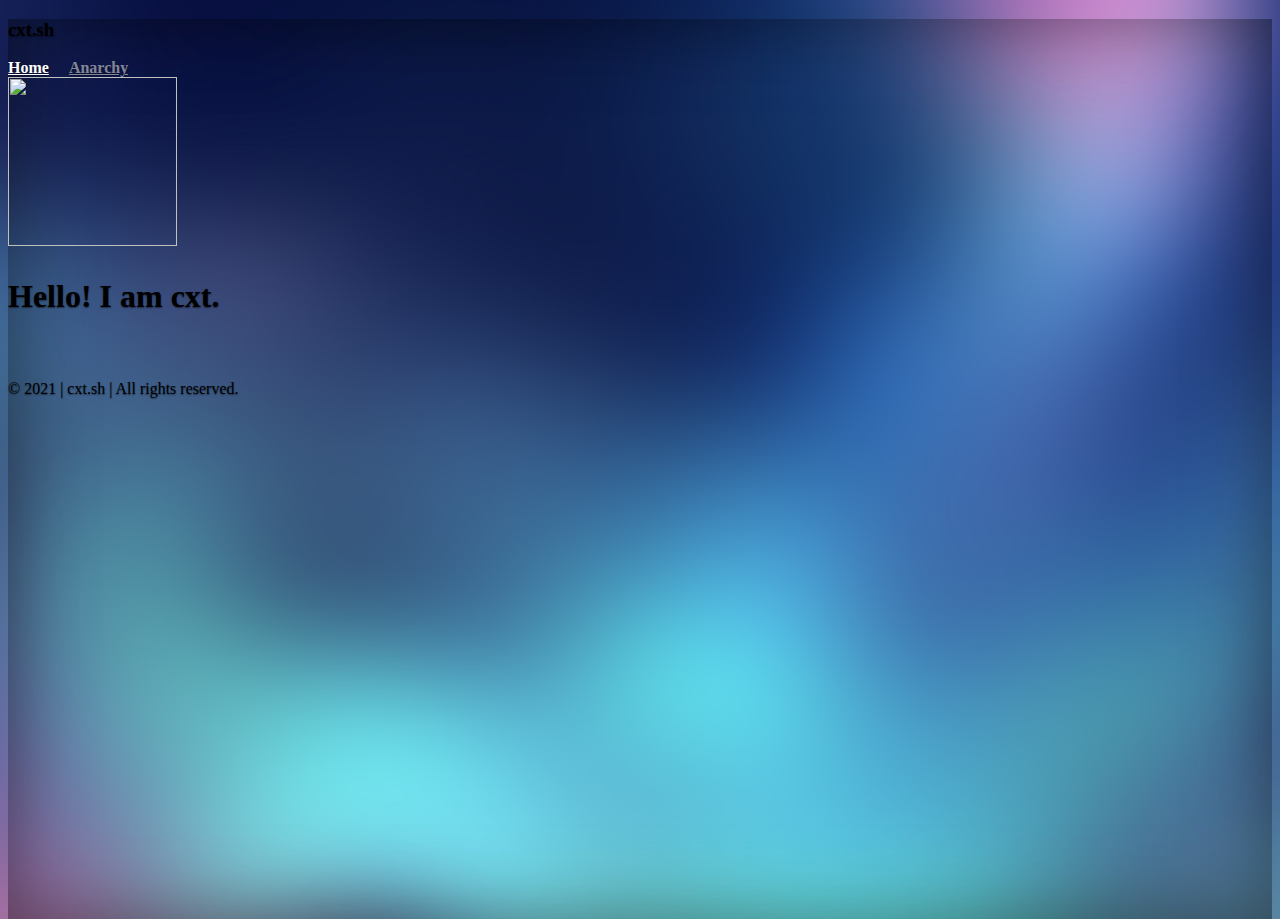
==== index.html @ 77192633 "Initial commit" ====
<!doctype html>
<html lang="en" class="h-100">
  <head>
    <meta charset="utf-8">
    <meta name="viewport" content="width=device-width, initial-scale=1">
    
    <meta property="theme-color" content="#1e7eeb">
    <meta property="og:title" content="cxt.sh" />
    <meta property="og:description" content="Official website for cxt.sh services." />
    <meta property="og:url" content="https://cxt.sh/" />
    <meta property="og:image" content="https://cxt.sh/assets/img/9ff8f5461922a0ae3b53a83a308c9dfd.png" />

    <title>cxt.sh</title>

    <link rel="apple-touch-icon" sizes="57x57" href="/apple-icon-57x57.png">
    <link rel="apple-touch-icon" sizes="60x60" href="/apple-icon-60x60.png">
    <link rel="apple-touch-icon" sizes="72x72" href="/apple-icon-72x72.png">
    <link rel="apple-touch-icon" sizes="76x76" href="/apple-icon-76x76.png">
    <link rel="apple-touch-icon" sizes="114x114" href="/apple-icon-114x114.png">
    <link rel="apple-touch-icon" sizes="120x120" href="/apple-icon-120x120.png">
    <link rel="apple-touch-icon" sizes="144x144" href="/apple-icon-144x144.png">
    <link rel="apple-touch-icon" sizes="152x152" href="/apple-icon-152x152.png">
    <link rel="apple-touch-icon" sizes="180x180" href="/apple-icon-180x180.png">
    <link rel="icon" type="image/png" sizes="192x192"  href="/android-icon-192x192.png">
    <link rel="icon" type="image/png" sizes="32x32" href="/favicon-32x32.png">
    <link rel="icon" type="image/png" sizes="96x96" href="/favicon-96x96.png">
    <link rel="icon" type="image/png" sizes="16x16" href="/favicon-16x16.png">
    <link rel="manifest" href="/manifest.json">
    <meta name="msapplication-TileColor" content="#ffffff">
    <meta name="msapplication-TileImage" content="/ms-icon-144x144.png">

    <link rel="stylesheet" href="https://cdnjs.cloudflare.com/ajax/libs/font-awesome/5.15.3/css/all.min.css" integrity="sha512-iBBXm8fW90+nuLcSKlbmrPcLa0OT92xO1BIsZ+ywDWZCvqsWgccV3gFoRBv0z+8dLJgyAHIhR35VZc2oM/gI1w==" crossorigin="anonymous" referrerpolicy="no-referrer" />
    <link href="https://cxt.sh/assets/css/bootstrap.min.css" rel="stylesheet" integrity="sha384-+0n0xVW2eSR5OomGNYDnhzAbDsOXxcvSN1TPprVMTNDbiYZCxYbOOl7+AMvyTG2x" crossorigin="anonymous">
    <link href="https://cxt.sh/assets/css/particles.css" rel="stylesheet">

    <style>
      .bd-placeholder-img {
        font-size: 1.125rem;
        text-anchor: middle;
        -webkit-user-select: none;
        -moz-user-select: none;
        user-select: none;
      }

      @media (min-width: 768px) {
        .bd-placeholder-img-lg {
          font-size: 3.5rem;
        }
      }
    </style>

    <link href="assets/css/cover.css" rel="stylesheet">
  </head>
  <body class="d-flex h-100 text-center text-white bg">
    <div id="particles-js" style="z-index: 1;"></div>
    <div class="cover-container d-flex w-100 h-100 p-3 mx-auto flex-column" style="z-index: 2;">
      <header class="mb-auto">
        <div>
          <h3 class="float-md-start mb-0">cxt.sh</h3>
          <nav class="nav nav-masthead justify-content-center float-md-end">
            <a class="nav-link active" aria-current="page" href="#">Home</a>
            <a class="nav-link" href="https://cxt.sh/anarchy">Anarchy</a>
          </nav>
        </div>
      </header>

      <main class="px-3">
        <img src="https://cxt.sh/assets/img/9ff8f5461922a0ae3b53a83a308c9dfd.png" height="169" width="169" style="margin-bottom: 10px;">
        <h1>Hello! I am cxt.</h1>
        <p class="lead">
          <a href="https://discord.gg/qtFR4EpRMF"><i class="fab fa-discord" style="font-size: 25px; margin-top: 5px; margin-right: 5px; color: white;"></i></a>
          <a href="https://github.com/wtfcxt"><i class="fab fa-github" style="font-size: 25px; margin-top: 5px; margin-right: 5px; color: white;"></i></a>
          <a href="https://twitter.com/wtfcxt"><i class="fab fa-twitter" style="font-size: 25px; margin-top: 5px; margin-right: 5px; color: white;"></i></a>
          <a href="https://twitch.tv/wtfcxt"><i class="fab fa-twitch" style="font-size: 25px; margin-top: 5px; color: white;"></i></a>
        </p>
      </main>

      <footer class="mt-auto text-white-50">
        <p>&copy 2021 | cxt.sh | All rights reserved.</p>
      </footer>

      <script src="https://cxt.sh/assets/js/bootstrap.bundle.js"></script>
      <script src="https://cdn.jsdelivr.net/particles.js/2.0.0/particles.min.js"></script>
      <script src="https://cxt.sh/assets/js/particles.js"></script>  
      <script src="https://threejs.org/examples/js/libs/stats.min.js"></script>
    </div>
  </body>
</html>
---- assets/css/cover.css ----
/*
 * Globals
 */


/* Custom default button */
.btn-secondary,
.btn-secondary:hover,
.btn-secondary:focus {
  color: #333;
  text-shadow: none; /* Prevent inheritance from `body` */
}


/*
 * Base structure
 */

body {
  text-shadow: 0 .05rem .1rem rgba(0, 0, 0, .5);
  box-shadow: inset 0 0 5rem rgba(0, 0, 0, .5);
}

body, html {
  height: 100%;
}

.bg {
  /* The image used */
  background-image: url("/assets/img/db68ed9d76cf885a05a5c2017d03d01c.jpg");

  /* Full height */
  height: 100%;

  /* Center and scale the image nicely */
  background-position: center;
  background-repeat: no-repeat;
  background-size: auto;
}

.cover-container {
  max-width: 65em;
}

.content {
  z-index: 999;
}

/*
 * Header
 */

.nav-masthead .nav-link {
  padding: .25rem 0;
  font-weight: 700;
  color: rgba(255, 255, 255, .5);
  background-color: transparent;
}

.nav-masthead .nav-link:hover,
.nav-masthead .nav-link:focus {
  border-bottom-color: rgba(255, 255, 255, .25);
}

.nav-masthead .nav-link + .nav-link {
  margin-left: 1rem;
}

.nav-masthead .active {
  color: #fff;
  border-bottom-color: #fff;
}

img {
  pointer-events: none;
}

/*
 * Pages
 */

.whitebox {
  background-color: white; 
  color: black;
  padding: 10px;
  border-color: black;
  border-width: 2px;
}

.center-block {
  display: table;  /* Instead of display:block */
  margin-left: auto;
  margin-right: auto;
}
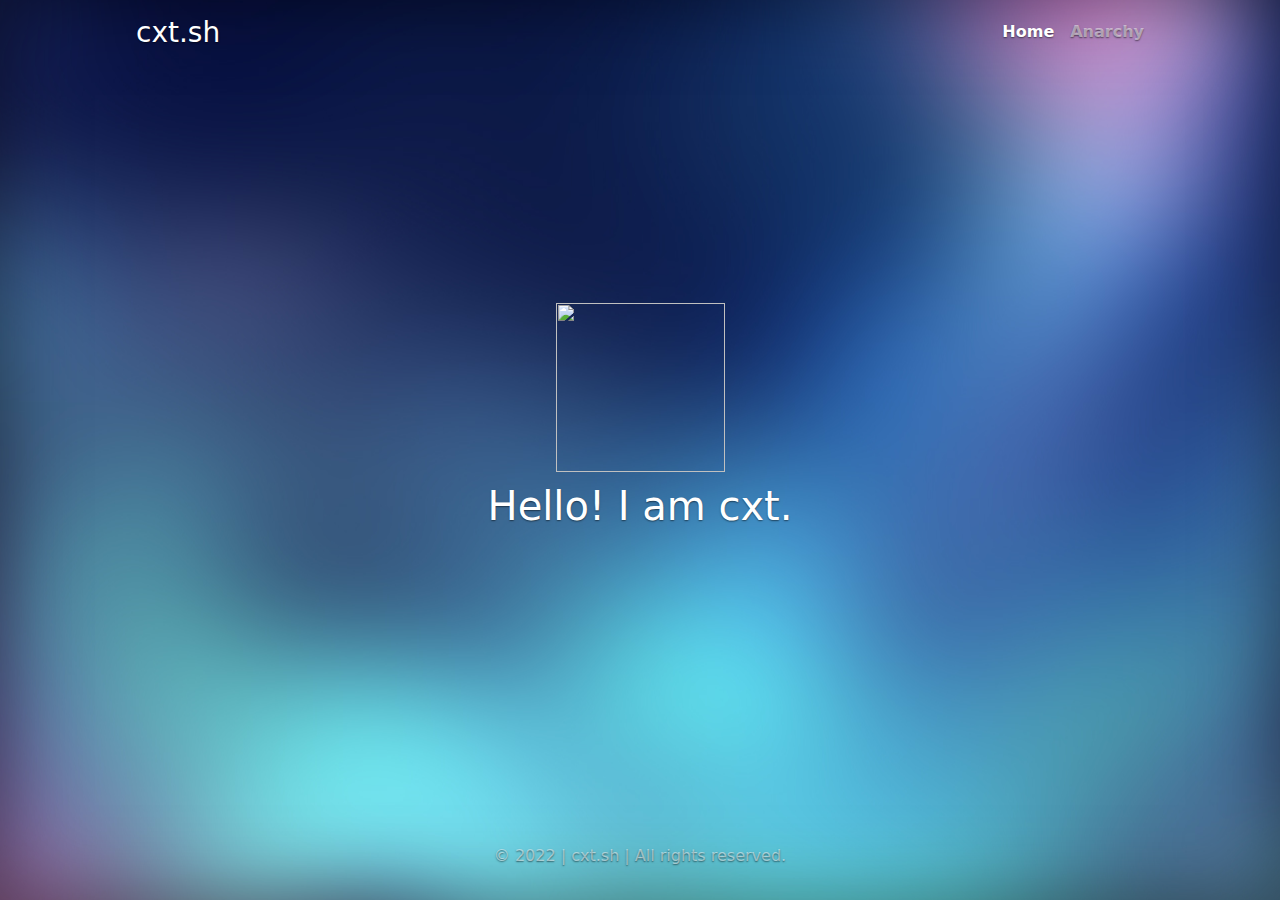
==== commit 2a174a14: "Made page more independent" ====
--- a/index.html
+++ b/index.html
@@ -3,12 +3,12 @@
   <head>
     <meta charset="utf-8">
     <meta name="viewport" content="width=device-width, initial-scale=1">
-    
+
     <meta property="theme-color" content="#1e7eeb">
     <meta property="og:title" content="cxt.sh" />
     <meta property="og:description" content="Official website for cxt.sh services." />
     <meta property="og:url" content="https://cxt.sh/" />
-    <meta property="og:image" content="https://cxt.sh/assets/img/9ff8f5461922a0ae3b53a83a308c9dfd.png" />
+    <meta property="og:image" content="assets/img/9ff8f5461922a0ae3b53a83a308c9dfd.png" />
 
     <title>cxt.sh</title>
 
@@ -30,8 +30,8 @@
     <meta name="msapplication-TileImage" content="/ms-icon-144x144.png">
 
     <link rel="stylesheet" href="https://cdnjs.cloudflare.com/ajax/libs/font-awesome/5.15.3/css/all.min.css" integrity="sha512-iBBXm8fW90+nuLcSKlbmrPcLa0OT92xO1BIsZ+ywDWZCvqsWgccV3gFoRBv0z+8dLJgyAHIhR35VZc2oM/gI1w==" crossorigin="anonymous" referrerpolicy="no-referrer" />
-    <link href="https://cxt.sh/assets/css/bootstrap.min.css" rel="stylesheet" integrity="sha384-+0n0xVW2eSR5OomGNYDnhzAbDsOXxcvSN1TPprVMTNDbiYZCxYbOOl7+AMvyTG2x" crossorigin="anonymous">
-    <link href="https://cxt.sh/assets/css/particles.css" rel="stylesheet">
+    <link href="assets/css/bootstrap.min.css" rel="stylesheet" integrity="sha384-+0n0xVW2eSR5OomGNYDnhzAbDsOXxcvSN1TPprVMTNDbiYZCxYbOOl7+AMvyTG2x" crossorigin="anonymous">
+    <link href="assets/css/particles.css" rel="stylesheet">
 
     <style>
       .bd-placeholder-img {
@@ -76,12 +76,12 @@
       </main>
 
       <footer class="mt-auto text-white-50">
-        <p>&copy 2021 | cxt.sh | All rights reserved.</p>
+        <p>&copy 2022 | cxt.sh | All rights reserved.</p>
       </footer>
 
-      <script src="https://cxt.sh/assets/js/bootstrap.bundle.js"></script>
+      <script src="assets/js/bootstrap.bundle.js"></script>
       <script src="https://cdn.jsdelivr.net/particles.js/2.0.0/particles.min.js"></script>
-      <script src="https://cxt.sh/assets/js/particles.js"></script>  
+      <script src="assets/js/particles.js"></script>
       <script src="https://threejs.org/examples/js/libs/stats.min.js"></script>
     </div>
   </body>
--- a/assets/css/particles.css
+++ b/assets/css/particles.css
@@ -0,0 +1,3 @@
+/* ---- reset ---- */ canvas{ display: block; vertical-align: bottom; } /* ---- particles.js container ---- */ #particles-js{ position:absolute; width: 100%; height: 100%; background-repeat: no-repeat; background-size: cover; background-position: 50% 50%; } /* ---- stats.js ---- */ .count-particles{ background: #000022; position: absolute; top: 48px; left: 0; width: 80px; color: #13E8E9; font-size: .8em; text-align: left; text-indent: 4px; line-height: 14px; padding-bottom: 2px; font-family: Helvetica, Arial, sans-serif; font-weight: bold; } .js-count-particles{ font-size: 1.1em; } #stats, .count-particles{ -webkit-user-select: none; margin-top: 5px; margin-left: 5px; } #stats{ border-radius: 3px 3px 0 0; overflow: hidden; } .count-particles{ border-radius: 0 0 3px 3px; }
+
+
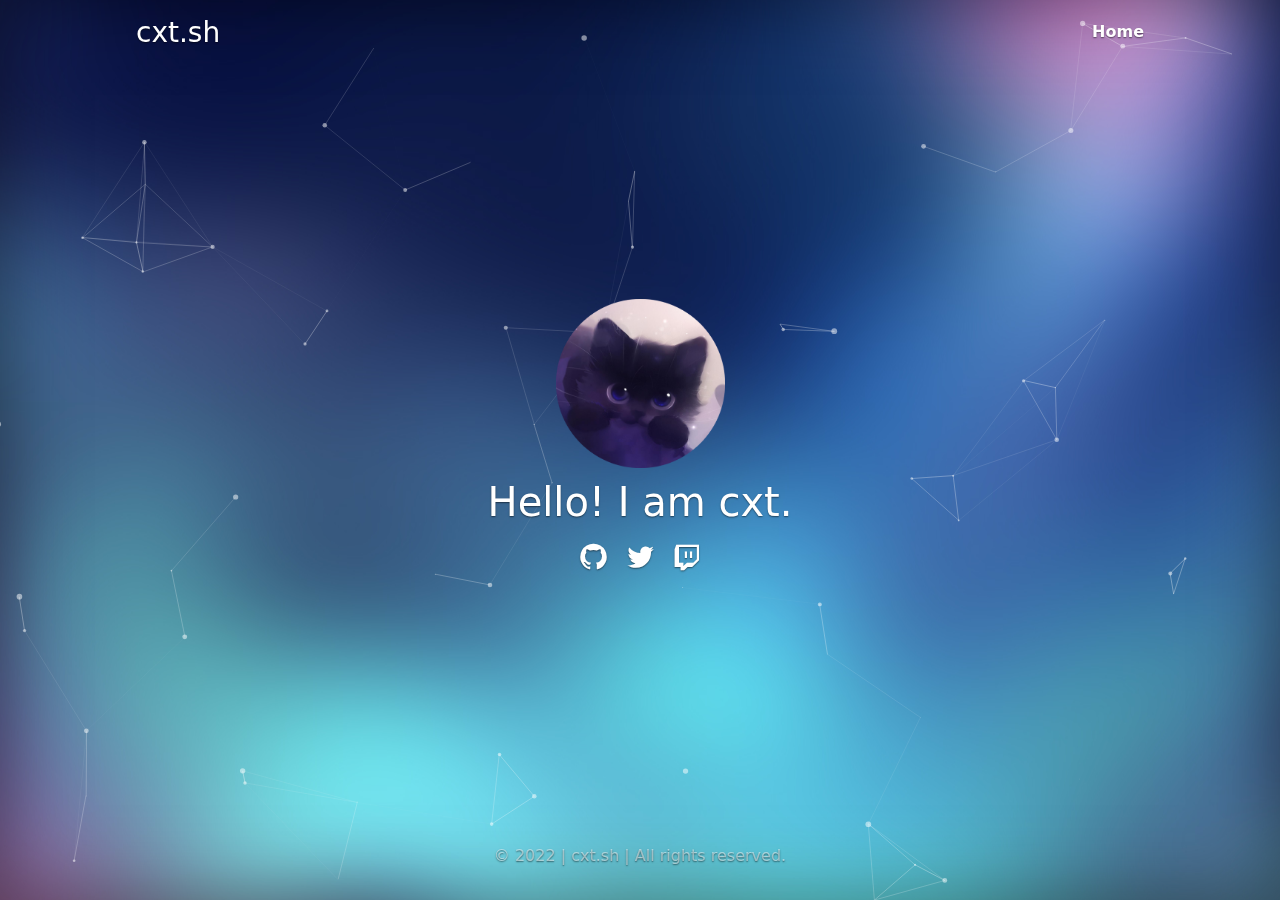
==== commit 1563d306: "Switch to Line-Awesome, Code Cleanup" ====
--- a/index.html
+++ b/index.html
@@ -29,8 +29,8 @@
     <meta name="msapplication-TileColor" content="#ffffff">
     <meta name="msapplication-TileImage" content="/ms-icon-144x144.png">
 
-    <link rel="stylesheet" href="https://cdnjs.cloudflare.com/ajax/libs/font-awesome/5.15.3/css/all.min.css" integrity="sha512-iBBXm8fW90+nuLcSKlbmrPcLa0OT92xO1BIsZ+ywDWZCvqsWgccV3gFoRBv0z+8dLJgyAHIhR35VZc2oM/gI1w==" crossorigin="anonymous" referrerpolicy="no-referrer" />
-    <link href="assets/css/bootstrap.min.css" rel="stylesheet" integrity="sha384-+0n0xVW2eSR5OomGNYDnhzAbDsOXxcvSN1TPprVMTNDbiYZCxYbOOl7+AMvyTG2x" crossorigin="anonymous">
+    <link href="assets/line-awesome/css/line-awesome.min.css" rel="stylesheet">
+    <link href="assets/css/bootstrap.min.css" rel="stylesheet">
     <link href="assets/css/particles.css" rel="stylesheet">
 
     <style>
@@ -59,19 +59,17 @@
           <h3 class="float-md-start mb-0">cxt.sh</h3>
           <nav class="nav nav-masthead justify-content-center float-md-end">
             <a class="nav-link active" aria-current="page" href="#">Home</a>
-            <a class="nav-link" href="https://cxt.sh/anarchy">Anarchy</a>
           </nav>
         </div>
       </header>
 
       <main class="px-3">
-        <img src="https://cxt.sh/assets/img/9ff8f5461922a0ae3b53a83a308c9dfd.png" height="169" width="169" style="margin-bottom: 10px;">
+        <img src="assets/img/9ff8f5461922a0ae3b53a83a308c9dfd.png" height="169" width="169" style="margin-bottom: 10px;">
         <h1>Hello! I am cxt.</h1>
         <p class="lead">
-          <a href="https://discord.gg/qtFR4EpRMF"><i class="fab fa-discord" style="font-size: 25px; margin-top: 5px; margin-right: 5px; color: white;"></i></a>
-          <a href="https://github.com/wtfcxt"><i class="fab fa-github" style="font-size: 25px; margin-top: 5px; margin-right: 5px; color: white;"></i></a>
-          <a href="https://twitter.com/wtfcxt"><i class="fab fa-twitter" style="font-size: 25px; margin-top: 5px; margin-right: 5px; color: white;"></i></a>
-          <a href="https://twitch.tv/wtfcxt"><i class="fab fa-twitch" style="font-size: 25px; margin-top: 5px; color: white;"></i></a>
+          <a href="https://github.com/wtfcxt"><i class="lab la-github" style="font-size: 35px; margin-top: 5px; margin-right: 5px; color: white;"></i></a>
+          <a href="https://twitter.com/wtfcxt"><i class="lab la-twitter" style="font-size: 35px; margin-top: 5px; margin-right: 5px; color: white;"></i></a>
+          <a href="https://twitch.tv/wtfcxt"><i class="lab la-twitch" style="font-size: 35px; margin-top: 5px; color: white;"></i></a>
         </p>
       </main>
 
@@ -80,9 +78,9 @@
       </footer>
 
       <script src="assets/js/bootstrap.bundle.js"></script>
-      <script src="https://cdn.jsdelivr.net/particles.js/2.0.0/particles.min.js"></script>
+      <script src="assets/js/particles.min.js"></script>
       <script src="assets/js/particles.js"></script>
-      <script src="https://threejs.org/examples/js/libs/stats.min.js"></script>
+      <script src="assets/js/stats.min.js"></script>
     </div>
   </body>
 </html>
--- a/assets/line-awesome/css/line-awesome.min.css
+++ b/assets/line-awesome/css/line-awesome.min.css
@@ -0,0 +1 @@
+.la,.lab,.lad,.lal,.lar,.las{-moz-osx-font-smoothing:grayscale;-webkit-font-smoothing:antialiased;display:inline-block;font-style:normal;font-variant:normal;text-rendering:auto;line-height:1}.la-lg{font-size:1.33333em;line-height:.75em;vertical-align:-.0667em}.la-xs{font-size:.75em}.la-sm{font-size:.875em}.la-1x{font-size:1em}.la-2x{font-size:2em}.la-3x{font-size:3em}.la-4x{font-size:4em}.la-5x{font-size:5em}.la-6x{font-size:6em}.la-7x{font-size:7em}.la-8x{font-size:8em}.la-9x{font-size:9em}.la-10x{font-size:10em}.la-fw{text-align:center;width:1.25em}.la-ul{list-style-type:none;margin-left:2.5em;padding-left:0}.la-ul>li{position:relative}.la-li{left:-2em;position:absolute;text-align:center;width:2em;line-height:inherit}.la-border{border:solid .08em #eee;border-radius:.1em;padding:.2em .25em .15em}.la-pull-left{float:left}.la-pull-right{float:right}.la.la-pull-left,.lab.la-pull-left,.lal.la-pull-left,.lar.la-pull-left,.las.la-pull-left{margin-right:.3em}.la.la-pull-right,.lab.la-pull-right,.lal.la-pull-right,.lar.la-pull-right,.las.la-pull-right{margin-left:.3em}.la-spin{-webkit-animation:la-spin 2s infinite linear;animation:la-spin 2s infinite linear}.la-pulse{-webkit-animation:la-spin 1s infinite steps(8);animation:la-spin 1s infinite steps(8)}@-webkit-keyframes la-spin{0%{-webkit-transform:rotate(0);transform:rotate(0)}100%{-webkit-transform:rotate(360deg);transform:rotate(360deg)}}@keyframes la-spin{0%{-webkit-transform:rotate(0);transform:rotate(0)}100%{-webkit-transform:rotate(360deg);transform:rotate(360deg)}}.la-rotate-90{-webkit-transform:rotate(90deg);transform:rotate(90deg)}.la-rotate-180{-webkit-transform:rotate(180deg);transform:rotate(180deg)}.la-rotate-270{-webkit-transform:rotate(270deg);transform:rotate(270deg)}.la-flip-horizontal{-webkit-transform:scale(-1,1);transform:scale(-1,1)}.la-flip-vertical{-webkit-transform:scale(1,-1);transform:scale(1,-1)}.la-flip-both,.la-flip-horizontal.la-flip-vertical{-webkit-transform:scale(-1,-1);transform:scale(-1,-1)}:root .la-flip-both,:root .la-flip-horizontal,:root .la-flip-vertical,:root .la-rotate-180,:root .la-rotate-270,:root .la-rotate-90{-webkit-filter:none;filter:none}.la-stack{display:inline-block;height:2em;line-height:2em;position:relative;vertical-align:middle;width:2.5em}.la-stack-1x,.la-stack-2x{left:0;position:absolute;text-align:center;width:100%}.la-stack-1x{line-height:inherit}.la-stack-2x{font-size:2em}.la-inverse{color:#fff}.la-500px:before{content:"\f26e"}.la-accessible-icon:before{content:"\f368"}.la-accusoft:before{content:"\f369"}.la-acquisitions-incorporated:before{content:"\f6af"}.la-ad:before{content:"\f641"}.la-address-book:before{content:"\f2b9"}.la-address-card:before{content:"\f2bb"}.la-adjust:before{content:"\f042"}.la-adn:before{content:"\f170"}.la-adobe:before{content:"\f778"}.la-adversal:before{content:"\f36a"}.la-affiliatetheme:before{content:"\f36b"}.la-air-freshener:before{content:"\f5d0"}.la-airbnb:before{content:"\f834"}.la-algolia:before{content:"\f36c"}.la-align-center:before{content:"\f037"}.la-align-justify:before{content:"\f039"}.la-align-left:before{content:"\f036"}.la-align-right:before{content:"\f038"}.la-alipay:before{content:"\f642"}.la-allergies:before{content:"\f461"}.la-amazon:before{content:"\f270"}.la-amazon-pay:before{content:"\f42c"}.la-ambulance:before{content:"\f0f9"}.la-american-sign-language-interpreting:before{content:"\f2a3"}.la-amilia:before{content:"\f36d"}.la-anchor:before{content:"\f13d"}.la-android:before{content:"\f17b"}.la-angellist:before{content:"\f209"}.la-angle-double-down:before{content:"\f103"}.la-angle-double-left:before{content:"\f100"}.la-angle-double-right:before{content:"\f101"}.la-angle-double-up:before{content:"\f102"}.la-angle-down:before{content:"\f107"}.la-angle-left:before{content:"\f104"}.la-angle-right:before{content:"\f105"}.la-angle-up:before{content:"\f106"}.la-angry:before{content:"\f556"}.la-angrycreative:before{content:"\f36e"}.la-angular:before{content:"\f420"}.la-ankh:before{content:"\f644"}.la-app-store:before{content:"\f36f"}.la-app-store-ios:before{content:"\f370"}.la-apper:before{content:"\f371"}.la-apple:before{content:"\f179"}.la-apple-alt:before{content:"\f5d1"}.la-apple-pay:before{content:"\f415"}.la-archive:before{content:"\f187"}.la-archway:before{content:"\f557"}.la-arrow-alt-circle-down:before{content:"\f358"}.la-arrow-alt-circle-left:before{content:"\f359"}.la-arrow-alt-circle-right:before{content:"\f35a"}.la-arrow-alt-circle-up:before{content:"\f35b"}.la-arrow-circle-down:before{content:"\f0ab"}.la-arrow-circle-left:before{content:"\f0a8"}.la-arrow-circle-right:before{content:"\f0a9"}.la-arrow-circle-up:before{content:"\f0aa"}.la-arrow-down:before{content:"\f063"}.la-arrow-left:before{content:"\f060"}.la-arrow-right:before{content:"\f061"}.la-arrow-up:before{content:"\f062"}.la-arrows-alt:before{content:"\f0b2"}.la-arrows-alt-h:before{content:"\f337"}.la-arrows-alt-v:before{content:"\f338"}.la-artstation:before{content:"\f77a"}.la-assistive-listening-systems:before{content:"\f2a2"}.la-asterisk:before{content:"\f069"}.la-asymmetrik:before{content:"\f372"}.la-at:before{content:"\f1fa"}.la-atlas:before{content:"\f558"}.la-atlassian:before{content:"\f77b"}.la-atom:before{content:"\f5d2"}.la-audible:before{content:"\f373"}.la-audio-description:before{content:"\f29e"}.la-autoprefixer:before{content:"\f41c"}.la-avianex:before{content:"\f374"}.la-aviato:before{content:"\f421"}.la-award:before{content:"\f559"}.la-aws:before{content:"\f375"}.la-baby:before{content:"\f77c"}.la-baby-carriage:before{content:"\f77d"}.la-backspace:before{content:"\f55a"}.la-backward:before{content:"\f04a"}.la-bacon:before{content:"\f7e5"}.la-balance-scale:before{content:"\f24e"}.la-balance-scale-left:before{content:"\f515"}.la-balance-scale-right:before{content:"\f516"}.la-ban:before{content:"\f05e"}.la-band-aid:before{content:"\f462"}.la-bandcamp:before{content:"\f2d5"}.la-barcode:before{content:"\f02a"}.la-bars:before{content:"\f0c9"}.la-baseball-ball:before{content:"\f433"}.la-basketball-ball:before{content:"\f434"}.la-bath:before{content:"\f2cd"}.la-battery-empty:before{content:"\f244"}.la-battery-full:before{content:"\f240"}.la-battery-half:before{content:"\f242"}.la-battery-quarter:before{content:"\f243"}.la-battery-three-quarters:before{content:"\f241"}.la-battle-net:before{content:"\f835"}.la-bed:before{content:"\f236"}.la-beer:before{content:"\f0fc"}.la-behance:before{content:"\f1b4"}.la-behance-square:before{content:"\f1b5"}.la-bell:before{content:"\f0f3"}.la-bell-slash:before{content:"\f1f6"}.la-bezier-curve:before{content:"\f55b"}.la-bible:before{content:"\f647"}.la-bicycle:before{content:"\f206"}.la-biking:before{content:"\f84a"}.la-bimobject:before{content:"\f378"}.la-binoculars:before{content:"\f1e5"}.la-biohazard:before{content:"\f780"}.la-birthday-cake:before{content:"\f1fd"}.la-bitbucket:before{content:"\f171"}.la-bitcoin:before{content:"\f379"}.la-bity:before{content:"\f37a"}.la-black-tie:before{content:"\f27e"}.la-blackberry:before{content:"\f37b"}.la-blender:before{content:"\f517"}.la-blender-phone:before{content:"\f6b6"}.la-blind:before{content:"\f29d"}.la-blog:before{content:"\f781"}.la-blogger:before{content:"\f37c"}.la-blogger-b:before{content:"\f37d"}.la-bluetooth:before{content:"\f293"}.la-bluetooth-b:before{content:"\f294"}.la-bold:before{content:"\f032"}.la-bolt:before{content:"\f0e7"}.la-bomb:before{content:"\f1e2"}.la-bone:before{content:"\f5d7"}.la-bong:before{content:"\f55c"}.la-book:before{content:"\f02d"}.la-book-dead:before{content:"\f6b7"}.la-book-medical:before{content:"\f7e6"}.la-book-open:before{content:"\f518"}.la-book-reader:before{content:"\f5da"}.la-bookmark:before{content:"\f02e"}.la-bootstrap:before{content:"\f836"}.la-border-all:before{content:"\f84c"}.la-border-none:before{content:"\f850"}.la-border-style:before{content:"\f853"}.la-bowling-ball:before{content:"\f436"}.la-box:before{content:"\f466"}.la-box-open:before{content:"\f49e"}.la-boxes:before{content:"\f468"}.la-braille:before{content:"\f2a1"}.la-brain:before{content:"\f5dc"}.la-bread-slice:before{content:"\f7ec"}.la-briefcase:before{content:"\f0b1"}.la-briefcase-medical:before{content:"\f469"}.la-broadcast-tower:before{content:"\f519"}.la-broom:before{content:"\f51a"}.la-brush:before{content:"\f55d"}.la-btc:before{content:"\f15a"}.la-buffer:before{content:"\f837"}.la-bug:before{content:"\f188"}.la-building:before{content:"\f1ad"}.la-bullhorn:before{content:"\f0a1"}.la-bullseye:before{content:"\f140"}.la-burn:before{content:"\f46a"}.la-buromobelexperte:before{content:"\f37f"}.la-bus:before{content:"\f207"}.la-bus-alt:before{content:"\f55e"}.la-business-time:before{content:"\f64a"}.la-buy-n-large:before{content:"\f8a6"}.la-buysellads:before{content:"\f20d"}.la-calculator:before{content:"\f1ec"}.la-calendar:before{content:"\f133"}.la-calendar-alt:before{content:"\f073"}.la-calendar-check:before{content:"\f274"}.la-calendar-day:before{content:"\f783"}.la-calendar-minus:before{content:"\f272"}.la-calendar-plus:before{content:"\f271"}.la-calendar-times:before{content:"\f273"}.la-calendar-week:before{content:"\f784"}.la-camera:before{content:"\f030"}.la-camera-retro:before{content:"\f083"}.la-campground:before{content:"\f6bb"}.la-canadian-maple-leaf:before{content:"\f785"}.la-candy-cane:before{content:"\f786"}.la-cannabis:before{content:"\f55f"}.la-capsules:before{content:"\f46b"}.la-car:before{content:"\f1b9"}.la-car-alt:before{content:"\f5de"}.la-car-battery:before{content:"\f5df"}.la-car-crash:before{content:"\f5e1"}.la-car-side:before{content:"\f5e4"}.la-caret-down:before{content:"\f0d7"}.la-caret-left:before{content:"\f0d9"}.la-caret-right:before{content:"\f0da"}.la-caret-square-down:before{content:"\f150"}.la-caret-square-left:before{content:"\f191"}.la-caret-square-right:before{content:"\f152"}.la-caret-square-up:before{content:"\f151"}.la-caret-up:before{content:"\f0d8"}.la-carrot:before{content:"\f787"}.la-cart-arrow-down:before{content:"\f218"}.la-cart-plus:before{content:"\f217"}.la-cash-register:before{content:"\f788"}.la-cat:before{content:"\f6be"}.la-cc-amazon-pay:before{content:"\f42d"}.la-cc-amex:before{content:"\f1f3"}.la-cc-apple-pay:before{content:"\f416"}.la-cc-diners-club:before{content:"\f24c"}.la-cc-discover:before{content:"\f1f2"}.la-cc-jcb:before{content:"\f24b"}.la-cc-mastercard:before{content:"\f1f1"}.la-cc-paypal:before{content:"\f1f4"}.la-cc-stripe:before{content:"\f1f5"}.la-cc-visa:before{content:"\f1f0"}.la-centercode:before{content:"\f380"}.la-centos:before{content:"\f789"}.la-certificate:before{content:"\f0a3"}.la-chair:before{content:"\f6c0"}.la-chalkboard:before{content:"\f51b"}.la-chalkboard-teacher:before{content:"\f51c"}.la-charging-station:before{content:"\f5e7"}.la-chart-area:before{content:"\f1fe"}.la-chart-bar:before{content:"\f080"}.la-chart-line:before{content:"\f201"}.la-chart-pie:before{content:"\f200"}.la-check:before{content:"\f00c"}.la-check-circle:before{content:"\f058"}.la-check-double:before{content:"\f560"}.la-check-square:before{content:"\f14a"}.la-cheese:before{content:"\f7ef"}.la-chess:before{content:"\f439"}.la-chess-bishop:before{content:"\f43a"}.la-chess-board:before{content:"\f43c"}.la-chess-king:before{content:"\f43f"}.la-chess-knight:before{content:"\f441"}.la-chess-pawn:before{content:"\f443"}.la-chess-queen:before{content:"\f445"}.la-chess-rook:before{content:"\f447"}.la-chevron-circle-down:before{content:"\f13a"}.la-chevron-circle-left:before{content:"\f137"}.la-chevron-circle-right:before{content:"\f138"}.la-chevron-circle-up:before{content:"\f139"}.la-chevron-down:before{content:"\f078"}.la-chevron-left:before{content:"\f053"}.la-chevron-right:before{content:"\f054"}.la-chevron-up:before{content:"\f077"}.la-child:before{content:"\f1ae"}.la-chrome:before{content:"\f268"}.la-chromecast:before{content:"\f838"}.la-church:before{content:"\f51d"}.la-circle:before{content:"\f111"}.la-circle-notch:before{content:"\f1ce"}.la-city:before{content:"\f64f"}.la-clinic-medical:before{content:"\f7f2"}.la-clipboard:before{content:"\f328"}.la-clipboard-check:before{content:"\f46c"}.la-clipboard-list:before{content:"\f46d"}.la-clock:before{content:"\f017"}.la-clone:before{content:"\f24d"}.la-closed-captioning:before{content:"\f20a"}.la-cloud:before{content:"\f0c2"}.la-cloud-download-alt:before{content:"\f381"}.la-cloud-meatball:before{content:"\f73b"}.la-cloud-moon:before{content:"\f6c3"}.la-cloud-moon-rain:before{content:"\f73c"}.la-cloud-rain:before{content:"\f73d"}.la-cloud-showers-heavy:before{content:"\f740"}.la-cloud-sun:before{content:"\f6c4"}.la-cloud-sun-rain:before{content:"\f743"}.la-cloud-upload-alt:before{content:"\f382"}.la-cloudscale:before{content:"\f383"}.la-cloudsmith:before{content:"\f384"}.la-cloudversify:before{content:"\f385"}.la-cocktail:before{content:"\f561"}.la-code:before{content:"\f121"}.la-code-branch:before{content:"\f126"}.la-codepen:before{content:"\f1cb"}.la-codiepie:before{content:"\f284"}.la-coffee:before{content:"\f0f4"}.la-cog:before{content:"\f013"}.la-cogs:before{content:"\f085"}.la-coins:before{content:"\f51e"}.la-columns:before{content:"\f0db"}.la-comment:before{content:"\f075"}.la-comment-alt:before{content:"\f27a"}.la-comment-dollar:before{content:"\f651"}.la-comment-dots:before{content:"\f4ad"}.la-comment-medical:before{content:"\f7f5"}.la-comment-slash:before{content:"\f4b3"}.la-comments:before{content:"\f086"}.la-comments-dollar:before{content:"\f653"}.la-compact-disc:before{content:"\f51f"}.la-compass:before{content:"\f14e"}.la-compress:before{content:"\f066"}.la-compress-arrows-alt:before{content:"\f78c"}.la-concierge-bell:before{content:"\f562"}.la-confluence:before{content:"\f78d"}.la-connectdevelop:before{content:"\f20e"}.la-contao:before{content:"\f26d"}.la-cookie:before{content:"\f563"}.la-cookie-bite:before{content:"\f564"}.la-copy:before{content:"\f0c5"}.la-copyright:before{content:"\f1f9"}.la-cotton-bureau:before{content:"\f89e"}.la-couch:before{content:"\f4b8"}.la-cpanel:before{content:"\f388"}.la-creative-commons:before{content:"\f25e"}.la-creative-commons-by:before{content:"\f4e7"}.la-creative-commons-nc:before{content:"\f4e8"}.la-creative-commons-nc-eu:before{content:"\f4e9"}.la-creative-commons-nc-jp:before{content:"\f4ea"}.la-creative-commons-nd:before{content:"\f4eb"}.la-creative-commons-pd:before{content:"\f4ec"}.la-creative-commons-pd-alt:before{content:"\f4ed"}.la-creative-commons-remix:before{content:"\f4ee"}.la-creative-commons-sa:before{content:"\f4ef"}.la-creative-commons-sampling:before{content:"\f4f0"}.la-creative-commons-sampling-plus:before{content:"\f4f1"}.la-creative-commons-share:before{content:"\f4f2"}.la-creative-commons-zero:before{content:"\f4f3"}.la-credit-card:before{content:"\f09d"}.la-critical-role:before{content:"\f6c9"}.la-crop:before{content:"\f125"}.la-crop-alt:before{content:"\f565"}.la-cross:before{content:"\f654"}.la-crosshairs:before{content:"\f05b"}.la-crow:before{content:"\f520"}.la-crown:before{content:"\f521"}.la-crutch:before{content:"\f7f7"}.la-css3:before{content:"\f13c"}.la-css3-alt:before{content:"\f38b"}.la-cube:before{content:"\f1b2"}.la-cubes:before{content:"\f1b3"}.la-cut:before{content:"\f0c4"}.la-cuttlefish:before{content:"\f38c"}.la-d-and-d:before{content:"\f38d"}.la-d-and-d-beyond:before{content:"\f6ca"}.la-dashcube:before{content:"\f210"}.la-database:before{content:"\f1c0"}.la-deaf:before{content:"\f2a4"}.la-delicious:before{content:"\f1a5"}.la-democrat:before{content:"\f747"}.la-deploydog:before{content:"\f38e"}.la-deskpro:before{content:"\f38f"}.la-desktop:before{content:"\f108"}.la-dev:before{content:"\f6cc"}.la-deviantart:before{content:"\f1bd"}.la-dharmachakra:before{content:"\f655"}.la-dhl:before{content:"\f790"}.la-diagnoses:before{content:"\f470"}.la-diaspora:before{content:"\f791"}.la-dice:before{content:"\f522"}.la-dice-d20:before{content:"\f6cf"}.la-dice-d6:before{content:"\f6d1"}.la-dice-five:before{content:"\f523"}.la-dice-four:before{content:"\f524"}.la-dice-one:before{content:"\f525"}.la-dice-six:before{content:"\f526"}.la-dice-three:before{content:"\f527"}.la-dice-two:before{content:"\f528"}.la-digg:before{content:"\f1a6"}.la-digital-ocean:before{content:"\f391"}.la-digital-tachograph:before{content:"\f566"}.la-directions:before{content:"\f5eb"}.la-discord:before{content:"\f392"}.la-discourse:before{content:"\f393"}.la-divide:before{content:"\f529"}.la-dizzy:before{content:"\f567"}.la-dna:before{content:"\f471"}.la-dochub:before{content:"\f394"}.la-docker:before{content:"\f395"}.la-dog:before{content:"\f6d3"}.la-dollar-sign:before{content:"\f155"}.la-dolly:before{content:"\f472"}.la-dolly-flatbed:before{content:"\f474"}.la-donate:before{content:"\f4b9"}.la-door-closed:before{content:"\f52a"}.la-door-open:before{content:"\f52b"}.la-dot-circle:before{content:"\f192"}.la-dove:before{content:"\f4ba"}.la-download:before{content:"\f019"}.la-draft2digital:before{content:"\f396"}.la-drafting-compass:before{content:"\f568"}.la-dragon:before{content:"\f6d5"}.la-draw-polygon:before{content:"\f5ee"}.la-dribbble:before{content:"\f17d"}.la-dribbble-square:before{content:"\f397"}.la-dropbox:before{content:"\f16b"}.la-drum:before{content:"\f569"}.la-drum-steelpan:before{content:"\f56a"}.la-drumstick-bite:before{content:"\f6d7"}.la-drupal:before{content:"\f1a9"}.la-dumbbell:before{content:"\f44b"}.la-dumpster:before{content:"\f793"}.la-dumpster-fire:before{content:"\f794"}.la-dungeon:before{content:"\f6d9"}.la-dyalog:before{content:"\f399"}.la-earlybirds:before{content:"\f39a"}.la-ebay:before{content:"\f4f4"}.la-edge:before{content:"\f282"}.la-edit:before{content:"\f044"}.la-egg:before{content:"\f7fb"}.la-eject:before{content:"\f052"}.la-elementor:before{content:"\f430"}.la-ellipsis-h:before{content:"\f141"}.la-ellipsis-v:before{content:"\f142"}.la-ello:before{content:"\f5f1"}.la-ember:before{content:"\f423"}.la-empire:before{content:"\f1d1"}.la-envelope:before{content:"\f0e0"}.la-envelope-open:before{content:"\f2b6"}.la-envelope-open-text:before{content:"\f658"}.la-envelope-square:before{content:"\f199"}.la-envira:before{content:"\f299"}.la-equals:before{content:"\f52c"}.la-eraser:before{content:"\f12d"}.la-erlang:before{content:"\f39d"}.la-ethereum:before{content:"\f42e"}.la-ethernet:before{content:"\f796"}.la-etsy:before{content:"\f2d7"}.la-euro-sign:before{content:"\f153"}.la-evernote:before{content:"\f839"}.la-exchange-alt:before{content:"\f362"}.la-exclamation:before{content:"\f12a"}.la-exclamation-circle:before{content:"\f06a"}.la-exclamation-triangle:before{content:"\f071"}.la-expand:before{content:"\f065"}.la-expand-arrows-alt:before{content:"\f31e"}.la-expeditedssl:before{content:"\f23e"}.la-external-link-alt:before{content:"\f35d"}.la-external-link-square-alt:before{content:"\f360"}.la-eye:before{content:"\f06e"}.la-eye-dropper:before{content:"\f1fb"}.la-eye-slash:before{content:"\f070"}.la-facebook:before{content:"\f09a"}.la-facebook-f:before{content:"\f39e"}.la-facebook-messenger:before{content:"\f39f"}.la-facebook-square:before{content:"\f082"}.la-fan:before{content:"\f863"}.la-fantasy-flight-games:before{content:"\f6dc"}.la-fast-backward:before{content:"\f049"}.la-fast-forward:before{content:"\f050"}.la-fax:before{content:"\f1ac"}.la-feather:before{content:"\f52d"}.la-feather-alt:before{content:"\f56b"}.la-fedex:before{content:"\f797"}.la-fedora:before{content:"\f798"}.la-female:before{content:"\f182"}.la-fighter-jet:before{content:"\f0fb"}.la-figma:before{content:"\f799"}.la-file:before{content:"\f15b"}.la-file-alt:before{content:"\f15c"}.la-file-archive:before{content:"\f1c6"}.la-file-audio:before{content:"\f1c7"}.la-file-code:before{content:"\f1c9"}.la-file-contract:before{content:"\f56c"}.la-file-csv:before{content:"\f6dd"}.la-file-download:before{content:"\f56d"}.la-file-excel:before{content:"\f1c3"}.la-file-export:before{content:"\f56e"}.la-file-image:before{content:"\f1c5"}.la-file-import:before{content:"\f56f"}.la-file-invoice:before{content:"\f570"}.la-file-invoice-dollar:before{content:"\f571"}.la-file-medical:before{content:"\f477"}.la-file-medical-alt:before{content:"\f478"}.la-file-pdf:before{content:"\f1c1"}.la-file-powerpoint:before{content:"\f1c4"}.la-file-prescription:before{content:"\f572"}.la-file-signature:before{content:"\f573"}.la-file-upload:before{content:"\f574"}.la-file-video:before{content:"\f1c8"}.la-file-word:before{content:"\f1c2"}.la-fill:before{content:"\f575"}.la-fill-drip:before{content:"\f576"}.la-film:before{content:"\f008"}.la-filter:before{content:"\f0b0"}.la-fingerprint:before{content:"\f577"}.la-fire:before{content:"\f06d"}.la-fire-alt:before{content:"\f7e4"}.la-fire-extinguisher:before{content:"\f134"}.la-firefox:before{content:"\f269"}.la-first-aid:before{content:"\f479"}.la-first-order:before{content:"\f2b0"}.la-first-order-alt:before{content:"\f50a"}.la-firstdraft:before{content:"\f3a1"}.la-fish:before{content:"\f578"}.la-fist-raised:before{content:"\f6de"}.la-flag:before{content:"\f024"}.la-flag-checkered:before{content:"\f11e"}.la-flag-usa:before{content:"\f74d"}.la-flask:before{content:"\f0c3"}.la-flickr:before{content:"\f16e"}.la-flipboard:before{content:"\f44d"}.la-flushed:before{content:"\f579"}.la-fly:before{content:"\f417"}.la-folder:before{content:"\f07b"}.la-folder-minus:before{content:"\f65d"}.la-folder-open:before{content:"\f07c"}.la-folder-plus:before{content:"\f65e"}.la-font:before{content:"\f031"}.la-font-awesome:before{content:"\f2b4"}.la-font-awesome-alt:before{content:"\f35c"}.la-font-awesome-flag:before{content:"\f425"}.la-font-awesome-logo-full:before{content:"\f4e6"}.la-fonticons:before{content:"\f280"}.la-fonticons-fi:before{content:"\f3a2"}.la-football-ball:before{content:"\f44e"}.la-fort-awesome:before{content:"\f286"}.la-fort-awesome-alt:before{content:"\f3a3"}.la-forumbee:before{content:"\f211"}.la-forward:before{content:"\f04e"}.la-foursquare:before{content:"\f180"}.la-free-code-camp:before{content:"\f2c5"}.la-freebsd:before{content:"\f3a4"}.la-frog:before{content:"\f52e"}.la-frown:before{content:"\f119"}.la-frown-open:before{content:"\f57a"}.la-fulcrum:before{content:"\f50b"}.la-funnel-dollar:before{content:"\f662"}.la-futbol:before{content:"\f1e3"}.la-galactic-republic:before{content:"\f50c"}.la-galactic-senate:before{content:"\f50d"}.la-gamepad:before{content:"\f11b"}.la-gas-pump:before{content:"\f52f"}.la-gavel:before{content:"\f0e3"}.la-gem:before{content:"\f3a5"}.la-genderless:before{content:"\f22d"}.la-get-pocket:before{content:"\f265"}.la-gg:before{content:"\f260"}.la-gg-circle:before{content:"\f261"}.la-ghost:before{content:"\f6e2"}.la-gift:before{content:"\f06b"}.la-gifts:before{content:"\f79c"}.la-git:before{content:"\f1d3"}.la-git-alt:before{content:"\f841"}.la-git-square:before{content:"\f1d2"}.la-github:before{content:"\f09b"}.la-github-alt:before{content:"\f113"}.la-github-square:before{content:"\f092"}.la-gitkraken:before{content:"\f3a6"}.la-gitlab:before{content:"\f296"}.la-gitter:before{content:"\f426"}.la-glass-cheers:before{content:"\f79f"}.la-glass-martini:before{content:"\f000"}.la-glass-martini-alt:before{content:"\f57b"}.la-glass-whiskey:before{content:"\f7a0"}.la-glasses:before{content:"\f530"}.la-glide:before{content:"\f2a5"}.la-glide-g:before{content:"\f2a6"}.la-globe:before{content:"\f0ac"}.la-globe-africa:before{content:"\f57c"}.la-globe-americas:before{content:"\f57d"}.la-globe-asia:before{content:"\f57e"}.la-globe-europe:before{content:"\f7a2"}.la-gofore:before{content:"\f3a7"}.la-golf-ball:before{content:"\f450"}.la-goodreads:before{content:"\f3a8"}.la-goodreads-g:before{content:"\f3a9"}.la-google:before{content:"\f1a0"}.la-google-drive:before{content:"\f3aa"}.la-google-play:before{content:"\f3ab"}.la-google-plus:before{content:"\f2b3"}.la-google-plus-g:before{content:"\f0d5"}.la-google-plus-square:before{content:"\f0d4"}.la-google-wallet:before{content:"\f1ee"}.la-gopuram:before{content:"\f664"}.la-graduation-cap:before{content:"\f19d"}.la-gratipay:before{content:"\f184"}.la-grav:before{content:"\f2d6"}.la-greater-than:before{content:"\f531"}.la-greater-than-equal:before{content:"\f532"}.la-grimace:before{content:"\f57f"}.la-grin:before{content:"\f580"}.la-grin-alt:before{content:"\f581"}.la-grin-beam:before{content:"\f582"}.la-grin-beam-sweat:before{content:"\f583"}.la-grin-hearts:before{content:"\f584"}.la-grin-squint:before{content:"\f585"}.la-grin-squint-tears:before{content:"\f586"}.la-grin-stars:before{content:"\f587"}.la-grin-tears:before{content:"\f588"}.la-grin-tongue:before{content:"\f589"}.la-grin-tongue-squint:before{content:"\f58a"}.la-grin-tongue-wink:before{content:"\f58b"}.la-grin-wink:before{content:"\f58c"}.la-grip-horizontal:before{content:"\f58d"}.la-grip-lines:before{content:"\f7a4"}.la-grip-lines-vertical:before{content:"\f7a5"}.la-grip-vertical:before{content:"\f58e"}.la-gripfire:before{content:"\f3ac"}.la-grunt:before{content:"\f3ad"}.la-guitar:before{content:"\f7a6"}.la-gulp:before{content:"\f3ae"}.la-h-square:before{content:"\f0fd"}.la-hacker-news:before{content:"\f1d4"}.la-hacker-news-square:before{content:"\f3af"}.la-hackerrank:before{content:"\f5f7"}.la-hamburger:before{content:"\f805"}.la-hammer:before{content:"\f6e3"}.la-hamsa:before{content:"\f665"}.la-hand-holding:before{content:"\f4bd"}.la-hand-holding-heart:before{content:"\f4be"}.la-hand-holding-usd:before{content:"\f4c0"}.la-hand-lizard:before{content:"\f258"}.la-hand-middle-finger:before{content:"\f806"}.la-hand-paper:before{content:"\f256"}.la-hand-peace:before{content:"\f25b"}.la-hand-point-down:before{content:"\f0a7"}.la-hand-point-left:before{content:"\f0a5"}.la-hand-point-right:before{content:"\f0a4"}.la-hand-point-up:before{content:"\f0a6"}.la-hand-pointer:before{content:"\f25a"}.la-hand-rock:before{content:"\f255"}.la-hand-scissors:before{content:"\f257"}.la-hand-spock:before{content:"\f259"}.la-hands:before{content:"\f4c2"}.la-hands-helping:before{content:"\f4c4"}.la-handshake:before{content:"\f2b5"}.la-hanukiah:before{content:"\f6e6"}.la-hard-hat:before{content:"\f807"}.la-hashtag:before{content:"\f292"}.la-hat-cowboy:before{content:"\f8c0"}.la-hat-cowboy-side:before{content:"\f8c1"}.la-hat-wizard:before{content:"\f6e8"}.la-haykal:before{content:"\f666"}.la-hdd:before{content:"\f0a0"}.la-heading:before{content:"\f1dc"}.la-headphones:before{content:"\f025"}.la-headphones-alt:before{content:"\f58f"}.la-headset:before{content:"\f590"}.la-heart:before{content:"\f004"}.la-heart-broken:before{content:"\f7a9"}.la-heartbeat:before{content:"\f21e"}.la-helicopter:before{content:"\f533"}.la-highlighter:before{content:"\f591"}.la-hiking:before{content:"\f6ec"}.la-hippo:before{content:"\f6ed"}.la-hips:before{content:"\f452"}.la-hire-a-helper:before{content:"\f3b0"}.la-history:before{content:"\f1da"}.la-hockey-puck:before{content:"\f453"}.la-holly-berry:before{content:"\f7aa"}.la-home:before{content:"\f015"}.la-hooli:before{content:"\f427"}.la-hornbill:before{content:"\f592"}.la-horse:before{content:"\f6f0"}.la-horse-head:before{content:"\f7ab"}.la-hospital:before{content:"\f0f8"}.la-hospital-alt:before{content:"\f47d"}.la-hospital-symbol:before{content:"\f47e"}.la-hot-tub:before{content:"\f593"}.la-hotdog:before{content:"\f80f"}.la-hotel:before{content:"\f594"}.la-hotjar:before{content:"\f3b1"}.la-hourglass:before{content:"\f254"}.la-hourglass-end:before{content:"\f253"}.la-hourglass-half:before{content:"\f252"}.la-hourglass-start:before{content:"\f251"}.la-house-damage:before{content:"\f6f1"}.la-houzz:before{content:"\f27c"}.la-hryvnia:before{content:"\f6f2"}.la-html5:before{content:"\f13b"}.la-hubspot:before{content:"\f3b2"}.la-i-cursor:before{content:"\f246"}.la-ice-cream:before{content:"\f810"}.la-icicles:before{content:"\f7ad"}.la-icons:before{content:"\f86d"}.la-id-badge:before{content:"\f2c1"}.la-id-card:before{content:"\f2c2"}.la-id-card-alt:before{content:"\f47f"}.la-igloo:before{content:"\f7ae"}.la-image:before{content:"\f03e"}.la-images:before{content:"\f302"}.la-imdb:before{content:"\f2d8"}.la-inbox:before{content:"\f01c"}.la-indent:before{content:"\f03c"}.la-industry:before{content:"\f275"}.la-infinity:before{content:"\f534"}.la-info:before{content:"\f129"}.la-info-circle:before{content:"\f05a"}.la-instagram:before{content:"\f16d"}.la-intercom:before{content:"\f7af"}.la-internet-explorer:before{content:"\f26b"}.la-invision:before{content:"\f7b0"}.la-ioxhost:before{content:"\f208"}.la-italic:before{content:"\f033"}.la-itch-io:before{content:"\f83a"}.la-itunes:before{content:"\f3b4"}.la-itunes-note:before{content:"\f3b5"}.la-java:before{content:"\f4e4"}.la-jedi:before{content:"\f669"}.la-jedi-order:before{content:"\f50e"}.la-jenkins:before{content:"\f3b6"}.la-jira:before{content:"\f7b1"}.la-joget:before{content:"\f3b7"}.la-joint:before{content:"\f595"}.la-joomla:before{content:"\f1aa"}.la-journal-whills:before{content:"\f66a"}.la-js:before{content:"\f3b8"}.la-js-square:before{content:"\f3b9"}.la-jsfiddle:before{content:"\f1cc"}.la-kaaba:before{content:"\f66b"}.la-kaggle:before{content:"\f5fa"}.la-key:before{content:"\f084"}.la-keybase:before{content:"\f4f5"}.la-keyboard:before{content:"\f11c"}.la-keycdn:before{content:"\f3ba"}.la-khanda:before{content:"\f66d"}.la-kickstarter:before{content:"\f3bb"}.la-kickstarter-k:before{content:"\f3bc"}.la-kiss:before{content:"\f596"}.la-kiss-beam:before{content:"\f597"}.la-kiss-wink-heart:before{content:"\f598"}.la-kiwi-bird:before{content:"\f535"}.la-korvue:before{content:"\f42f"}.la-landmark:before{content:"\f66f"}.la-language:before{content:"\f1ab"}.la-laptop:before{content:"\f109"}.la-laptop-code:before{content:"\f5fc"}.la-laptop-medical:before{content:"\f812"}.la-laravel:before{content:"\f3bd"}.la-lastfm:before{content:"\f202"}.la-lastfm-square:before{content:"\f203"}.la-laugh:before{content:"\f599"}.la-laugh-beam:before{content:"\f59a"}.la-laugh-squint:before{content:"\f59b"}.la-laugh-wink:before{content:"\f59c"}.la-layer-group:before{content:"\f5fd"}.la-leaf:before{content:"\f06c"}.la-leanpub:before{content:"\f212"}.la-lemon:before{content:"\f094"}.la-less:before{content:"\f41d"}.la-less-than:before{content:"\f536"}.la-less-than-equal:before{content:"\f537"}.la-level-down-alt:before{content:"\f3be"}.la-level-up-alt:before{content:"\f3bf"}.la-life-ring:before{content:"\f1cd"}.la-lightbulb:before{content:"\f0eb"}.la-line:before{content:"\f3c0"}.la-link:before{content:"\f0c1"}.la-linkedin:before{content:"\f08c"}.la-linkedin-in:before{content:"\f0e1"}.la-linode:before{content:"\f2b8"}.la-linux:before{content:"\f17c"}.la-lira-sign:before{content:"\f195"}.la-list:before{content:"\f03a"}.la-list-alt:before{content:"\f022"}.la-list-ol:before{content:"\f0cb"}.la-list-ul:before{content:"\f0ca"}.la-location-arrow:before{content:"\f124"}.la-lock:before{content:"\f023"}.la-lock-open:before{content:"\f3c1"}.la-long-arrow-alt-down:before{content:"\f309"}.la-long-arrow-alt-left:before{content:"\f30a"}.la-long-arrow-alt-right:before{content:"\f30b"}.la-long-arrow-alt-up:before{content:"\f30c"}.la-low-vision:before{content:"\f2a8"}.la-luggage-cart:before{content:"\f59d"}.la-lyft:before{content:"\f3c3"}.la-magento:before{content:"\f3c4"}.la-magic:before{content:"\f0d0"}.la-magnet:before{content:"\f076"}.la-mail-bulk:before{content:"\f674"}.la-mailchimp:before{content:"\f59e"}.la-male:before{content:"\f183"}.la-mandalorian:before{content:"\f50f"}.la-map:before{content:"\f279"}.la-map-marked:before{content:"\f59f"}.la-map-marked-alt:before{content:"\f5a0"}.la-map-marker:before{content:"\f041"}.la-map-marker-alt:before{content:"\f3c5"}.la-map-pin:before{content:"\f276"}.la-map-signs:before{content:"\f277"}.la-markdown:before{content:"\f60f"}.la-marker:before{content:"\f5a1"}.la-mars:before{content:"\f222"}.la-mars-double:before{content:"\f227"}.la-mars-stroke:before{content:"\f229"}.la-mars-stroke-h:before{content:"\f22b"}.la-mars-stroke-v:before{content:"\f22a"}.la-mask:before{content:"\f6fa"}.la-mastodon:before{content:"\f4f6"}.la-maxcdn:before{content:"\f136"}.la-mdb:before{content:"\f8ca"}.la-medal:before{content:"\f5a2"}.la-medapps:before{content:"\f3c6"}.la-medium:before{content:"\f23a"}.la-medium-m:before{content:"\f3c7"}.la-medkit:before{content:"\f0fa"}.la-medrt:before{content:"\f3c8"}.la-meetup:before{content:"\f2e0"}.la-megaport:before{content:"\f5a3"}.la-meh:before{content:"\f11a"}.la-meh-blank:before{content:"\f5a4"}.la-meh-rolling-eyes:before{content:"\f5a5"}.la-memory:before{content:"\f538"}.la-mendeley:before{content:"\f7b3"}.la-menorah:before{content:"\f676"}.la-mercury:before{content:"\f223"}.la-meteor:before{content:"\f753"}.la-microchip:before{content:"\f2db"}.la-microphone:before{content:"\f130"}.la-microphone-alt:before{content:"\f3c9"}.la-microphone-alt-slash:before{content:"\f539"}.la-microphone-slash:before{content:"\f131"}.la-microscope:before{content:"\f610"}.la-microsoft:before{content:"\f3ca"}.la-minus:before{content:"\f068"}.la-minus-circle:before{content:"\f056"}.la-minus-square:before{content:"\f146"}.la-mitten:before{content:"\f7b5"}.la-mix:before{content:"\f3cb"}.la-mixcloud:before{content:"\f289"}.la-mizuni:before{content:"\f3cc"}.la-mobile:before{content:"\f10b"}.la-mobile-alt:before{content:"\f3cd"}.la-modx:before{content:"\f285"}.la-monero:before{content:"\f3d0"}.la-money-bill:before{content:"\f0d6"}.la-money-bill-alt:before{content:"\f3d1"}.la-money-bill-wave:before{content:"\f53a"}.la-money-bill-wave-alt:before{content:"\f53b"}.la-money-check:before{content:"\f53c"}.la-money-check-alt:before{content:"\f53d"}.la-monument:before{content:"\f5a6"}.la-moon:before{content:"\f186"}.la-mortar-pestle:before{content:"\f5a7"}.la-mosque:before{content:"\f678"}.la-motorcycle:before{content:"\f21c"}.la-mountain:before{content:"\f6fc"}.la-mouse:before{content:"\f8cc"}.la-mouse-pointer:before{content:"\f245"}.la-mug-hot:before{content:"\f7b6"}.la-music:before{content:"\f001"}.la-napster:before{content:"\f3d2"}.la-neos:before{content:"\f612"}.la-network-wired:before{content:"\f6ff"}.la-neuter:before{content:"\f22c"}.la-newspaper:before{content:"\f1ea"}.la-nimblr:before{content:"\f5a8"}.la-node:before{content:"\f419"}.la-node-js:before{content:"\f3d3"}.la-not-equal:before{content:"\f53e"}.la-notes-medical:before{content:"\f481"}.la-npm:before{content:"\f3d4"}.la-ns8:before{content:"\f3d5"}.la-nutritionix:before{content:"\f3d6"}.la-object-group:before{content:"\f247"}.la-object-ungroup:before{content:"\f248"}.la-odnoklassniki:before{content:"\f263"}.la-odnoklassniki-square:before{content:"\f264"}.la-oil-can:before{content:"\f613"}.la-old-republic:before{content:"\f510"}.la-om:before{content:"\f679"}.la-opencart:before{content:"\f23d"}.la-openid:before{content:"\f19b"}.la-opera:before{content:"\f26a"}.la-optin-monster:before{content:"\f23c"}.la-orcid:before{content:"\f8d2"}.la-osi:before{content:"\f41a"}.la-otter:before{content:"\f700"}.la-outdent:before{content:"\f03b"}.la-page4:before{content:"\f3d7"}.la-pagelines:before{content:"\f18c"}.la-pager:before{content:"\f815"}.la-paint-brush:before{content:"\f1fc"}.la-paint-roller:before{content:"\f5aa"}.la-palette:before{content:"\f53f"}.la-palfed:before{content:"\f3d8"}.la-pallet:before{content:"\f482"}.la-paper-plane:before{content:"\f1d8"}.la-paperclip:before{content:"\f0c6"}.la-parachute-box:before{content:"\f4cd"}.la-paragraph:before{content:"\f1dd"}.la-parking:before{content:"\f540"}.la-passport:before{content:"\f5ab"}.la-pastafarianism:before{content:"\f67b"}.la-paste:before{content:"\f0ea"}.la-patreon:before{content:"\f3d9"}.la-pause:before{content:"\f04c"}.la-pause-circle:before{content:"\f28b"}.la-paw:before{content:"\f1b0"}.la-paypal:before{content:"\f1ed"}.la-peace:before{content:"\f67c"}.la-pen:before{content:"\f304"}.la-pen-alt:before{content:"\f305"}.la-pen-fancy:before{content:"\f5ac"}.la-pen-nib:before{content:"\f5ad"}.la-pen-square:before{content:"\f14b"}.la-pencil-alt:before{content:"\f303"}.la-pencil-ruler:before{content:"\f5ae"}.la-penny-arcade:before{content:"\f704"}.la-people-carry:before{content:"\f4ce"}.la-pepper-hot:before{content:"\f816"}.la-percent:before{content:"\f295"}.la-percentage:before{content:"\f541"}.la-periscope:before{content:"\f3da"}.la-person-booth:before{content:"\f756"}.la-phabricator:before{content:"\f3db"}.la-phoenix-framework:before{content:"\f3dc"}.la-phoenix-squadron:before{content:"\f511"}.la-phone:before{content:"\f095"}.la-phone-alt:before{content:"\f879"}.la-phone-slash:before{content:"\f3dd"}.la-phone-square:before{content:"\f098"}.la-phone-square-alt:before{content:"\f87b"}.la-phone-volume:before{content:"\f2a0"}.la-photo-video:before{content:"\f87c"}.la-php:before{content:"\f457"}.la-pied-piper:before{content:"\f2ae"}.la-pied-piper-alt:before{content:"\f1a8"}.la-pied-piper-hat:before{content:"\f4e5"}.la-pied-piper-pp:before{content:"\f1a7"}.la-piggy-bank:before{content:"\f4d3"}.la-pills:before{content:"\f484"}.la-pinterest:before{content:"\f0d2"}.la-pinterest-p:before{content:"\f231"}.la-pinterest-square:before{content:"\f0d3"}.la-pizza-slice:before{content:"\f818"}.la-place-of-worship:before{content:"\f67f"}.la-plane:before{content:"\f072"}.la-plane-arrival:before{content:"\f5af"}.la-plane-departure:before{content:"\f5b0"}.la-play:before{content:"\f04b"}.la-play-circle:before{content:"\f144"}.la-playstation:before{content:"\f3df"}.la-plug:before{content:"\f1e6"}.la-plus:before{content:"\f067"}.la-plus-circle:before{content:"\f055"}.la-plus-square:before{content:"\f0fe"}.la-podcast:before{content:"\f2ce"}.la-poll:before{content:"\f681"}.la-poll-h:before{content:"\f682"}.la-poo:before{content:"\f2fe"}.la-poo-storm:before{content:"\f75a"}.la-poop:before{content:"\f619"}.la-portrait:before{content:"\f3e0"}.la-pound-sign:before{content:"\f154"}.la-power-off:before{content:"\f011"}.la-pray:before{content:"\f683"}.la-praying-hands:before{content:"\f684"}.la-prescription:before{content:"\f5b1"}.la-prescription-bottle:before{content:"\f485"}.la-prescription-bottle-alt:before{content:"\f486"}.la-print:before{content:"\f02f"}.la-procedures:before{content:"\f487"}.la-product-hunt:before{content:"\f288"}.la-project-diagram:before{content:"\f542"}.la-pushed:before{content:"\f3e1"}.la-puzzle-piece:before{content:"\f12e"}.la-python:before{content:"\f3e2"}.la-qq:before{content:"\f1d6"}.la-qrcode:before{content:"\f029"}.la-question:before{content:"\f128"}.la-question-circle:before{content:"\f059"}.la-quidditch:before{content:"\f458"}.la-quinscape:before{content:"\f459"}.la-quora:before{content:"\f2c4"}.la-quote-left:before{content:"\f10d"}.la-quote-right:before{content:"\f10e"}.la-quran:before{content:"\f687"}.la-r-project:before{content:"\f4f7"}.la-radiation:before{content:"\f7b9"}.la-radiation-alt:before{content:"\f7ba"}.la-rainbow:before{content:"\f75b"}.la-random:before{content:"\f074"}.la-raspberry-pi:before{content:"\f7bb"}.la-ravelry:before{content:"\f2d9"}.la-react:before{content:"\f41b"}.la-reacteurope:before{content:"\f75d"}.la-readme:before{content:"\f4d5"}.la-rebel:before{content:"\f1d0"}.la-receipt:before{content:"\f543"}.la-record-vinyl:before{content:"\f8d9"}.la-recycle:before{content:"\f1b8"}.la-red-river:before{content:"\f3e3"}.la-reddit:before{content:"\f1a1"}.la-reddit-alien:before{content:"\f281"}.la-reddit-square:before{content:"\f1a2"}.la-redhat:before{content:"\f7bc"}.la-redo:before{content:"\f01e"}.la-redo-alt:before{content:"\f2f9"}.la-registered:before{content:"\f25d"}.la-remove-format:before{content:"\f87d"}.la-renren:before{content:"\f18b"}.la-reply:before{content:"\f3e5"}.la-reply-all:before{content:"\f122"}.la-replyd:before{content:"\f3e6"}.la-republican:before{content:"\f75e"}.la-researchgate:before{content:"\f4f8"}.la-resolving:before{content:"\f3e7"}.la-restroom:before{content:"\f7bd"}.la-retweet:before{content:"\f079"}.la-rev:before{content:"\f5b2"}.la-ribbon:before{content:"\f4d6"}.la-ring:before{content:"\f70b"}.la-road:before{content:"\f018"}.la-robot:before{content:"\f544"}.la-rocket:before{content:"\f135"}.la-rocketchat:before{content:"\f3e8"}.la-rockrms:before{content:"\f3e9"}.la-route:before{content:"\f4d7"}.la-rss:before{content:"\f09e"}.la-rss-square:before{content:"\f143"}.la-ruble-sign:before{content:"\f158"}.la-ruler:before{content:"\f545"}.la-ruler-combined:before{content:"\f546"}.la-ruler-horizontal:before{content:"\f547"}.la-ruler-vertical:before{content:"\f548"}.la-running:before{content:"\f70c"}.la-rupee-sign:before{content:"\f156"}.la-sad-cry:before{content:"\f5b3"}.la-sad-tear:before{content:"\f5b4"}.la-safari:before{content:"\f267"}.la-salesforce:before{content:"\f83b"}.la-sass:before{content:"\f41e"}.la-satellite:before{content:"\f7bf"}.la-satellite-dish:before{content:"\f7c0"}.la-save:before{content:"\f0c7"}.la-schlix:before{content:"\f3ea"}.la-school:before{content:"\f549"}.la-screwdriver:before{content:"\f54a"}.la-scribd:before{content:"\f28a"}.la-scroll:before{content:"\f70e"}.la-sd-card:before{content:"\f7c2"}.la-search:before{content:"\f002"}.la-search-dollar:before{content:"\f688"}.la-search-location:before{content:"\f689"}.la-search-minus:before{content:"\f010"}.la-search-plus:before{content:"\f00e"}.la-searchengin:before{content:"\f3eb"}.la-seedling:before{content:"\f4d8"}.la-sellcast:before{content:"\f2da"}.la-sellsy:before{content:"\f213"}.la-server:before{content:"\f233"}.la-servicestack:before{content:"\f3ec"}.la-shapes:before{content:"\f61f"}.la-share:before{content:"\f064"}.la-share-alt:before{content:"\f1e0"}.la-share-alt-square:before{content:"\f1e1"}.la-share-square:before{content:"\f14d"}.la-shekel-sign:before{content:"\f20b"}.la-shield-alt:before{content:"\f3ed"}.la-ship:before{content:"\f21a"}.la-shipping-fast:before{content:"\f48b"}.la-shirtsinbulk:before{content:"\f214"}.la-shoe-prints:before{content:"\f54b"}.la-shopping-bag:before{content:"\f290"}.la-shopping-basket:before{content:"\f291"}.la-shopping-cart:before{content:"\f07a"}.la-shopware:before{content:"\f5b5"}.la-shower:before{content:"\f2cc"}.la-shuttle-van:before{content:"\f5b6"}.la-sign:before{content:"\f4d9"}.la-sign-in-alt:before{content:"\f2f6"}.la-sign-language:before{content:"\f2a7"}.la-sign-out-alt:before{content:"\f2f5"}.la-signal:before{content:"\f012"}.la-signature:before{content:"\f5b7"}.la-sim-card:before{content:"\f7c4"}.la-simplybuilt:before{content:"\f215"}.la-sistrix:before{content:"\f3ee"}.la-sitemap:before{content:"\f0e8"}.la-sith:before{content:"\f512"}.la-skating:before{content:"\f7c5"}.la-sketch:before{content:"\f7c6"}.la-skiing:before{content:"\f7c9"}.la-skiing-nordic:before{content:"\f7ca"}.la-skull:before{content:"\f54c"}.la-skull-crossbones:before{content:"\f714"}.la-skyatlas:before{content:"\f216"}.la-skype:before{content:"\f17e"}.la-slack:before{content:"\f198"}.la-slack-hash:before{content:"\f3ef"}.la-slash:before{content:"\f715"}.la-sleigh:before{content:"\f7cc"}.la-sliders-h:before{content:"\f1de"}.la-slideshare:before{content:"\f1e7"}.la-smile:before{content:"\f118"}.la-smile-beam:before{content:"\f5b8"}.la-smile-wink:before{content:"\f4da"}.la-smog:before{content:"\f75f"}.la-smoking:before{content:"\f48d"}.la-smoking-ban:before{content:"\f54d"}.la-sms:before{content:"\f7cd"}.la-snapchat:before{content:"\f2ab"}.la-snapchat-ghost:before{content:"\f2ac"}.la-snapchat-square:before{content:"\f2ad"}.la-snowboarding:before{content:"\f7ce"}.la-snowflake:before{content:"\f2dc"}.la-snowman:before{content:"\f7d0"}.la-snowplow:before{content:"\f7d2"}.la-socks:before{content:"\f696"}.la-solar-panel:before{content:"\f5ba"}.la-sort:before{content:"\f0dc"}.la-sort-alpha-down:before{content:"\f15d"}.la-sort-alpha-down-alt:before{content:"\f881"}.la-sort-alpha-up:before{content:"\f15e"}.la-sort-alpha-up-alt:before{content:"\f882"}.la-sort-amount-down:before{content:"\f160"}.la-sort-amount-down-alt:before{content:"\f884"}.la-sort-amount-up:before{content:"\f161"}.la-sort-amount-up-alt:before{content:"\f885"}.la-sort-down:before{content:"\f0dd"}.la-sort-numeric-down:before{content:"\f162"}.la-sort-numeric-down-alt:before{content:"\f886"}.la-sort-numeric-up:before{content:"\f163"}.la-sort-numeric-up-alt:before{content:"\f887"}.la-sort-up:before{content:"\f0de"}.la-soundcloud:before{content:"\f1be"}.la-sourcetree:before{content:"\f7d3"}.la-spa:before{content:"\f5bb"}.la-space-shuttle:before{content:"\f197"}.la-speakap:before{content:"\f3f3"}.la-speaker-deck:before{content:"\f83c"}.la-spell-check:before{content:"\f891"}.la-spider:before{content:"\f717"}.la-spinner:before{content:"\f110"}.la-splotch:before{content:"\f5bc"}.la-spotify:before{content:"\f1bc"}.la-spray-can:before{content:"\f5bd"}.la-square:before{content:"\f0c8"}.la-square-full:before{content:"\f45c"}.la-square-root-alt:before{content:"\f698"}.la-squarespace:before{content:"\f5be"}.la-stack-exchange:before{content:"\f18d"}.la-stack-overflow:before{content:"\f16c"}.la-stackpath:before{content:"\f842"}.la-stamp:before{content:"\f5bf"}.la-star:before{content:"\f005"}.la-star-and-crescent:before{content:"\f699"}.la-star-half:before{content:"\f089"}.la-star-half-alt:before{content:"\f5c0"}.la-star-of-david:before{content:"\f69a"}.la-star-of-life:before{content:"\f621"}.la-staylinked:before{content:"\f3f5"}.la-steam:before{content:"\f1b6"}.la-steam-square:before{content:"\f1b7"}.la-steam-symbol:before{content:"\f3f6"}.la-step-backward:before{content:"\f048"}.la-step-forward:before{content:"\f051"}.la-stethoscope:before{content:"\f0f1"}.la-sticker-mule:before{content:"\f3f7"}.la-sticky-note:before{content:"\f249"}.la-stop:before{content:"\f04d"}.la-stop-circle:before{content:"\f28d"}.la-stopwatch:before{content:"\f2f2"}.la-store:before{content:"\f54e"}.la-store-alt:before{content:"\f54f"}.la-strava:before{content:"\f428"}.la-stream:before{content:"\f550"}.la-street-view:before{content:"\f21d"}.la-strikethrough:before{content:"\f0cc"}.la-stripe:before{content:"\f429"}.la-stripe-s:before{content:"\f42a"}.la-stroopwafel:before{content:"\f551"}.la-studiovinari:before{content:"\f3f8"}.la-stumbleupon:before{content:"\f1a4"}.la-stumbleupon-circle:before{content:"\f1a3"}.la-subscript:before{content:"\f12c"}.la-subway:before{content:"\f239"}.la-suitcase:before{content:"\f0f2"}.la-suitcase-rolling:before{content:"\f5c1"}.la-sun:before{content:"\f185"}.la-superpowers:before{content:"\f2dd"}.la-superscript:before{content:"\f12b"}.la-supple:before{content:"\f3f9"}.la-surprise:before{content:"\f5c2"}.la-suse:before{content:"\f7d6"}.la-swatchbook:before{content:"\f5c3"}.la-swift:before{content:"\f8e1"}.la-swimmer:before{content:"\f5c4"}.la-swimming-pool:before{content:"\f5c5"}.la-symfony:before{content:"\f83d"}.la-synagogue:before{content:"\f69b"}.la-sync:before{content:"\f021"}.la-sync-alt:before{content:"\f2f1"}.la-syringe:before{content:"\f48e"}.la-table:before{content:"\f0ce"}.la-table-tennis:before{content:"\f45d"}.la-tablet:before{content:"\f10a"}.la-tablet-alt:before{content:"\f3fa"}.la-tablets:before{content:"\f490"}.la-tachometer-alt:before{content:"\f3fd"}.la-tag:before{content:"\f02b"}.la-tags:before{content:"\f02c"}.la-tape:before{content:"\f4db"}.la-tasks:before{content:"\f0ae"}.la-taxi:before{content:"\f1ba"}.la-teamspeak:before{content:"\f4f9"}.la-teeth:before{content:"\f62e"}.la-teeth-open:before{content:"\f62f"}.la-telegram:before{content:"\f2c6"}.la-telegram-plane:before{content:"\f3fe"}.la-temperature-high:before{content:"\f769"}.la-temperature-low:before{content:"\f76b"}.la-tencent-weibo:before{content:"\f1d5"}.la-tenge:before{content:"\f7d7"}.la-terminal:before{content:"\f120"}.la-text-height:before{content:"\f034"}.la-text-width:before{content:"\f035"}.la-th:before{content:"\f00a"}.la-th-large:before{content:"\f009"}.la-th-list:before{content:"\f00b"}.la-the-red-yeti:before{content:"\f69d"}.la-theater-masks:before{content:"\f630"}.la-themeco:before{content:"\f5c6"}.la-themeisle:before{content:"\f2b2"}.la-thermometer:before{content:"\f491"}.la-thermometer-empty:before{content:"\f2cb"}.la-thermometer-full:before{content:"\f2c7"}.la-thermometer-half:before{content:"\f2c9"}.la-thermometer-quarter:before{content:"\f2ca"}.la-thermometer-three-quarters:before{content:"\f2c8"}.la-think-peaks:before{content:"\f731"}.la-thumbs-down:before{content:"\f165"}.la-thumbs-up:before{content:"\f164"}.la-thumbtack:before{content:"\f08d"}.la-ticket-alt:before{content:"\f3ff"}.la-times:before{content:"\f00d"}.la-times-circle:before{content:"\f057"}.la-tint:before{content:"\f043"}.la-tint-slash:before{content:"\f5c7"}.la-tired:before{content:"\f5c8"}.la-toggle-off:before{content:"\f204"}.la-toggle-on:before{content:"\f205"}.la-toilet:before{content:"\f7d8"}.la-toilet-paper:before{content:"\f71e"}.la-toolbox:before{content:"\f552"}.la-tools:before{content:"\f7d9"}.la-tooth:before{content:"\f5c9"}.la-torah:before{content:"\f6a0"}.la-torii-gate:before{content:"\f6a1"}.la-tractor:before{content:"\f722"}.la-trade-federation:before{content:"\f513"}.la-trademark:before{content:"\f25c"}.la-traffic-light:before{content:"\f637"}.la-train:before{content:"\f238"}.la-tram:before{content:"\f7da"}.la-transgender:before{content:"\f224"}.la-transgender-alt:before{content:"\f225"}.la-trash:before{content:"\f1f8"}.la-trash-alt:before{content:"\f2ed"}.la-trash-restore:before{content:"\f829"}.la-trash-restore-alt:before{content:"\f82a"}.la-tree:before{content:"\f1bb"}.la-trello:before{content:"\f181"}.la-tripadvisor:before{content:"\f262"}.la-trophy:before{content:"\f091"}.la-truck:before{content:"\f0d1"}.la-truck-loading:before{content:"\f4de"}.la-truck-monster:before{content:"\f63b"}.la-truck-moving:before{content:"\f4df"}.la-truck-pickup:before{content:"\f63c"}.la-tshirt:before{content:"\f553"}.la-tty:before{content:"\f1e4"}.la-tumblr:before{content:"\f173"}.la-tumblr-square:before{content:"\f174"}.la-tv:before{content:"\f26c"}.la-twitch:before{content:"\f1e8"}.la-twitter:before{content:"\f099"}.la-twitter-square:before{content:"\f081"}.la-typo3:before{content:"\f42b"}.la-uber:before{content:"\f402"}.la-ubuntu:before{content:"\f7df"}.la-uikit:before{content:"\f403"}.la-umbraco:before{content:"\f8e8"}.la-umbrella:before{content:"\f0e9"}.la-umbrella-beach:before{content:"\f5ca"}.la-underline:before{content:"\f0cd"}.la-undo:before{content:"\f0e2"}.la-undo-alt:before{content:"\f2ea"}.la-uniregistry:before{content:"\f404"}.la-universal-access:before{content:"\f29a"}.la-university:before{content:"\f19c"}.la-unlink:before{content:"\f127"}.la-unlock:before{content:"\f09c"}.la-unlock-alt:before{content:"\f13e"}.la-untappd:before{content:"\f405"}.la-upload:before{content:"\f093"}.la-ups:before{content:"\f7e0"}.la-usb:before{content:"\f287"}.la-user:before{content:"\f007"}.la-user-alt:before{content:"\f406"}.la-user-alt-slash:before{content:"\f4fa"}.la-user-astronaut:before{content:"\f4fb"}.la-user-check:before{content:"\f4fc"}.la-user-circle:before{content:"\f2bd"}.la-user-clock:before{content:"\f4fd"}.la-user-cog:before{content:"\f4fe"}.la-user-edit:before{content:"\f4ff"}.la-user-friends:before{content:"\f500"}.la-user-graduate:before{content:"\f501"}.la-user-injured:before{content:"\f728"}.la-user-lock:before{content:"\f502"}.la-user-md:before{content:"\f0f0"}.la-user-minus:before{content:"\f503"}.la-user-ninja:before{content:"\f504"}.la-user-nurse:before{content:"\f82f"}.la-user-plus:before{content:"\f234"}.la-user-secret:before{content:"\f21b"}.la-user-shield:before{content:"\f505"}.la-user-slash:before{content:"\f506"}.la-user-tag:before{content:"\f507"}.la-user-tie:before{content:"\f508"}.la-user-times:before{content:"\f235"}.la-users:before{content:"\f0c0"}.la-users-cog:before{content:"\f509"}.la-usps:before{content:"\f7e1"}.la-ussunnah:before{content:"\f407"}.la-utensil-spoon:before{content:"\f2e5"}.la-utensils:before{content:"\f2e7"}.la-vaadin:before{content:"\f408"}.la-vector-square:before{content:"\f5cb"}.la-venus:before{content:"\f221"}.la-venus-double:before{content:"\f226"}.la-venus-mars:before{content:"\f228"}.la-viacoin:before{content:"\f237"}.la-viadeo:before{content:"\f2a9"}.la-viadeo-square:before{content:"\f2aa"}.la-vial:before{content:"\f492"}.la-vials:before{content:"\f493"}.la-viber:before{content:"\f409"}.la-video:before{content:"\f03d"}.la-video-slash:before{content:"\f4e2"}.la-vihara:before{content:"\f6a7"}.la-vimeo:before{content:"\f40a"}.la-vimeo-square:before{content:"\f194"}.la-vimeo-v:before{content:"\f27d"}.la-vine:before{content:"\f1ca"}.la-vk:before{content:"\f189"}.la-vnv:before{content:"\f40b"}.la-voicemail:before{content:"\f897"}.la-volleyball-ball:before{content:"\f45f"}.la-volume-down:before{content:"\f027"}.la-volume-mute:before{content:"\f6a9"}.la-volume-off:before{content:"\f026"}.la-volume-up:before{content:"\f028"}.la-vote-yea:before{content:"\f772"}.la-vr-cardboard:before{content:"\f729"}.la-vuejs:before{content:"\f41f"}.la-walking:before{content:"\f554"}.la-wallet:before{content:"\f555"}.la-warehouse:before{content:"\f494"}.la-water:before{content:"\f773"}.la-wave-square:before{content:"\f83e"}.la-waze:before{content:"\f83f"}.la-weebly:before{content:"\f5cc"}.la-weibo:before{content:"\f18a"}.la-weight:before{content:"\f496"}.la-weight-hanging:before{content:"\f5cd"}.la-weixin:before{content:"\f1d7"}.la-whatsapp:before{content:"\f232"}.la-whatsapp-square:before{content:"\f40c"}.la-wheelchair:before{content:"\f193"}.la-whmcs:before{content:"\f40d"}.la-wifi:before{content:"\f1eb"}.la-wikipedia-w:before{content:"\f266"}.la-wind:before{content:"\f72e"}.la-window-close:before{content:"\f410"}.la-window-maximize:before{content:"\f2d0"}.la-window-minimize:before{content:"\f2d1"}.la-window-restore:before{content:"\f2d2"}.la-windows:before{content:"\f17a"}.la-wine-bottle:before{content:"\f72f"}.la-wine-glass:before{content:"\f4e3"}.la-wine-glass-alt:before{content:"\f5ce"}.la-wix:before{content:"\f5cf"}.la-wizards-of-the-coast:before{content:"\f730"}.la-wolf-pack-battalion:before{content:"\f514"}.la-won-sign:before{content:"\f159"}.la-wordpress:before{content:"\f19a"}.la-wordpress-simple:before{content:"\f411"}.la-wpbeginner:before{content:"\f297"}.la-wpexplorer:before{content:"\f2de"}.la-wpforms:before{content:"\f298"}.la-wpressr:before{content:"\f3e4"}.la-wrench:before{content:"\f0ad"}.la-x-ray:before{content:"\f497"}.la-xbox:before{content:"\f412"}.la-xing:before{content:"\f168"}.la-xing-square:before{content:"\f169"}.la-y-combinator:before{content:"\f23b"}.la-yahoo:before{content:"\f19e"}.la-yammer:before{content:"\f840"}.la-yandex:before{content:"\f413"}.la-yandex-international:before{content:"\f414"}.la-yarn:before{content:"\f7e3"}.la-yelp:before{content:"\f1e9"}.la-yen-sign:before{content:"\f157"}.la-yin-yang:before{content:"\f6ad"}.la-yoast:before{content:"\f2b1"}.la-youtube:before{content:"\f167"}.la-youtube-square:before{content:"\f431"}.la-zhihu:before{content:"\f63f"}.sr-only{border:0;clip:rect(0,0,0,0);height:1px;margin:-1px;overflow:hidden;padding:0;position:absolute;width:1px}.sr-only-focusable:active,.sr-only-focusable:focus{clip:auto;height:auto;margin:0;overflow:visible;position:static;width:auto}@font-face{font-family:'Line Awesome Brands';font-style:normal;font-weight:400;font-display:auto;src:url(../fonts/la-brands-400.eot);src:url(../fonts/la-brands-400.eot?#iefix) format("embedded-opentype"),url(../fonts/la-brands-400.woff2) format("woff2"),url(../fonts/la-brands-400.woff) format("woff"),url(../fonts/la-brands-400.ttf) format("truetype"),url(../fonts/la-brands-400.svg#lineawesome) format("svg")}.lab{font-family:'Line Awesome Brands'}@font-face{font-family:'Line Awesome Free';font-style:normal;font-weight:400;font-display:auto;src:url(../fonts/la-regular-400.eot);src:url(../fonts/la-regular-400.eot?#iefix) format("embedded-opentype"),url(../fonts/la-regular-400.woff2) format("woff2"),url(../fonts/la-regular-400.woff) format("woff"),url(../fonts/la-regular-400.ttf) format("truetype"),url(../fonts/la-regular-400.svg#lineawesome) format("svg")}.lar{font-family:'Line Awesome Free';font-weight:400}@font-face{font-family:'Line Awesome Free';font-style:normal;font-weight:900;font-display:auto;src:url(../fonts/la-solid-900.eot);src:url(../fonts/la-solid-900.eot?#iefix) format("embedded-opentype"),url(../fonts/la-solid-900.woff2) format("woff2"),url(../fonts/la-solid-900.woff) format("woff"),url(../fonts/la-solid-900.ttf) format("truetype"),url(../fonts/la-solid-900.svg#lineawesome) format("svg")}.la,.las{font-family:'Line Awesome Free';font-weight:900}.la.la-glass:before{content:"\f000"}.la.la-meetup{font-family:'Line Awesome Brands';font-weight:400}.la.la-star-o{font-family:'Line Awesome Free';font-weight:400}.la.la-star-o:before{content:"\f005"}.la.la-remove:before{content:"\f00d"}.la.la-close:before{content:"\f00d"}.la.la-gear:before{content:"\f013"}.la.la-trash-o{font-family:'Line Awesome Free';font-weight:400}.la.la-trash-o:before{content:"\f2ed"}.la.la-file-o{font-family:'Line Awesome Free';font-weight:400}.la.la-file-o:before{content:"\f15b"}.la.la-clock-o{font-family:'Line Awesome Free';font-weight:400}.la.la-clock-o:before{content:"\f017"}.la.la-arrow-circle-o-down{font-family:'Line Awesome Free';font-weight:400}.la.la-arrow-circle-o-down:before{content:"\f358"}.la.la-arrow-circle-o-up{font-family:'Line Awesome Free';font-weight:400}.la.la-arrow-circle-o-up:before{content:"\f35b"}.la.la-play-circle-o{font-family:'Line Awesome Free';font-weight:400}.la.la-play-circle-o:before{content:"\f144"}.la.la-repeat:before{content:"\f01e"}.la.la-rotate-right:before{content:"\f01e"}.la.la-refresh:before{content:"\f021"}.la.la-list-alt{font-family:'Line Awesome Free';font-weight:400}.la.la-dedent:before{content:"\f03b"}.la.la-video-camera:before{content:"\f03d"}.la.la-picture-o{font-family:'Line Awesome Free';font-weight:400}.la.la-picture-o:before{content:"\f03e"}.la.la-photo{font-family:'Line Awesome Free';font-weight:400}.la.la-photo:before{content:"\f03e"}.la.la-image{font-family:'Line Awesome Free';font-weight:400}.la.la-image:before{content:"\f03e"}.la.la-pencil:before{content:"\f303"}.la.la-map-marker:before{content:"\f3c5"}.la.la-pencil-square-o{font-family:'Line Awesome Free';font-weight:400}.la.la-pencil-square-o:before{content:"\f044"}.la.la-share-square-o{font-family:'Line Awesome Free';font-weight:400}.la.la-share-square-o:before{content:"\f14d"}.la.la-check-square-o{font-family:'Line Awesome Free';font-weight:400}.la.la-check-square-o:before{content:"\f14a"}.la.la-arrows:before{content:"\f0b2"}.la.la-times-circle-o{font-family:'Line Awesome Free';font-weight:400}.la.la-times-circle-o:before{content:"\f057"}.la.la-check-circle-o{font-family:'Line Awesome Free';font-weight:400}.la.la-check-circle-o:before{content:"\f058"}.la.la-mail-forward:before{content:"\f064"}.la.la-eye{font-family:'Line Awesome Free';font-weight:400}.la.la-eye-slash{font-family:'Line Awesome Free';font-weight:400}.la.la-warning:before{content:"\f071"}.la.la-calendar:before{content:"\f073"}.la.la-arrows-v:before{content:"\f338"}.la.la-arrows-h:before{content:"\f337"}.la.la-bar-chart{font-family:'Line Awesome Free';font-weight:400}.la.la-bar-chart:before{content:"\f080"}.la.la-bar-chart-o{font-family:'Line Awesome Free';font-weight:400}.la.la-bar-chart-o:before{content:"\f080"}.la.la-twitter-square{font-family:'Line Awesome Brands';font-weight:400}.la.la-facebook-square{font-family:'Line Awesome Brands';font-weight:400}.la.la-gears:before{content:"\f085"}.la.la-thumbs-o-up{font-family:'Line Awesome Free';font-weight:400}.la.la-thumbs-o-up:before{content:"\f164"}.la.la-thumbs-o-down{font-family:'Line Awesome Free';font-weight:400}.la.la-thumbs-o-down:before{content:"\f165"}.la.la-heart-o{font-family:'Line Awesome Free';font-weight:400}.la.la-heart-o:before{content:"\f004"}.la.la-sign-out:before{content:"\f2f5"}.la.la-linkedin-square{font-family:'Line Awesome Brands';font-weight:400}.la.la-linkedin-square:before{content:"\f08c"}.la.la-thumb-tack:before{content:"\f08d"}.la.la-external-link:before{content:"\f35d"}.la.la-sign-in:before{content:"\f2f6"}.la.la-github-square{font-family:'Line Awesome Brands';font-weight:400}.la.la-lemon-o{font-family:'Line Awesome Free';font-weight:400}.la.la-lemon-o:before{content:"\f094"}.la.la-square-o{font-family:'Line Awesome Free';font-weight:400}.la.la-square-o:before{content:"\f0c8"}.la.la-bookmark-o{font-family:'Line Awesome Free';font-weight:400}.la.la-bookmark-o:before{content:"\f02e"}.la.la-twitter{font-family:'Line Awesome Brands';font-weight:400}.la.la-facebook{font-family:'Line Awesome Brands';font-weight:400}.la.la-facebook:before{content:"\f39e"}.la.la-facebook-f{font-family:'Line Awesome Brands';font-weight:400}.la.la-facebook-f:before{content:"\f39e"}.la.la-github{font-family:'Line Awesome Brands';font-weight:400}.la.la-credit-card{font-family:'Line Awesome Free';font-weight:400}.la.la-feed:before{content:"\f09e"}.la.la-hdd-o{font-family:'Line Awesome Free';font-weight:400}.la.la-hdd-o:before{content:"\f0a0"}.la.la-hand-o-right{font-family:'Line Awesome Free';font-weight:400}.la.la-hand-o-right:before{content:"\f0a4"}.la.la-hand-o-left{font-family:'Line Awesome Free';font-weight:400}.la.la-hand-o-left:before{content:"\f0a5"}.la.la-hand-o-up{font-family:'Line Awesome Free';font-weight:400}.la.la-hand-o-up:before{content:"\f0a6"}.la.la-hand-o-down{font-family:'Line Awesome Free';font-weight:400}.la.la-hand-o-down:before{content:"\f0a7"}.la.la-arrows-alt:before{content:"\f31e"}.la.la-group:before{content:"\f0c0"}.la.la-chain:before{content:"\f0c1"}.la.la-scissors:before{content:"\f0c4"}.la.la-files-o{font-family:'Line Awesome Free';font-weight:400}.la.la-files-o:before{content:"\f0c5"}.la.la-floppy-o{font-family:'Line Awesome Free';font-weight:400}.la.la-floppy-o:before{content:"\f0c7"}.la.la-navicon:before{content:"\f0c9"}.la.la-reorder:before{content:"\f0c9"}.la.la-pinterest{font-family:'Line Awesome Brands';font-weight:400}.la.la-pinterest-square{font-family:'Line Awesome Brands';font-weight:400}.la.la-google-plus-square{font-family:'Line Awesome Brands';font-weight:400}.la.la-google-plus{font-family:'Line Awesome Brands';font-weight:400}.la.la-google-plus:before{content:"\f0d5"}.la.la-money{font-family:'Line Awesome Free';font-weight:400}.la.la-money:before{content:"\f3d1"}.la.la-unsorted:before{content:"\f0dc"}.la.la-sort-desc:before{content:"\f0dd"}.la.la-sort-asc:before{content:"\f0de"}.la.la-linkedin{font-family:'Line Awesome Brands';font-weight:400}.la.la-linkedin:before{content:"\f0e1"}.la.la-rotate-left:before{content:"\f0e2"}.la.la-legal:before{content:"\f0e3"}.la.la-tachometer:before{content:"\f3fd"}.la.la-dashboard:before{content:"\f3fd"}.la.la-comment-o{font-family:'Line Awesome Free';font-weight:400}.la.la-comment-o:before{content:"\f075"}.la.la-comments-o{font-family:'Line Awesome Free';font-weight:400}.la.la-comments-o:before{content:"\f086"}.la.la-flash:before{content:"\f0e7"}.la.la-clipboard{font-family:'Line Awesome Free';font-weight:400}.la.la-paste{font-family:'Line Awesome Free';font-weight:400}.la.la-paste:before{content:"\f328"}.la.la-lightbulb-o{font-family:'Line Awesome Free';font-weight:400}.la.la-lightbulb-o:before{content:"\f0eb"}.la.la-exchange:before{content:"\f362"}.la.la-cloud-download:before{content:"\f381"}.la.la-cloud-upload:before{content:"\f382"}.la.la-bell-o{font-family:'Line Awesome Free';font-weight:400}.la.la-bell-o:before{content:"\f0f3"}.la.la-cutlery:before{content:"\f2e7"}.la.la-file-text-o{font-family:'Line Awesome Free';font-weight:400}.la.la-file-text-o:before{content:"\f15c"}.la.la-building-o{font-family:'Line Awesome Free';font-weight:400}.la.la-building-o:before{content:"\f1ad"}.la.la-hospital-o{font-family:'Line Awesome Free';font-weight:400}.la.la-hospital-o:before{content:"\f0f8"}.la.la-tablet:before{content:"\f3fa"}.la.la-mobile:before{content:"\f3cd"}.la.la-mobile-phone:before{content:"\f3cd"}.la.la-circle-o{font-family:'Line Awesome Free';font-weight:400}.la.la-circle-o:before{content:"\f111"}.la.la-mail-reply:before{content:"\f3e5"}.la.la-github-alt{font-family:'Line Awesome Brands';font-weight:400}.la.la-folder-o{font-family:'Line Awesome Free';font-weight:400}.la.la-folder-o:before{content:"\f07b"}.la.la-folder-open-o{font-family:'Line Awesome Free';font-weight:400}.la.la-folder-open-o:before{content:"\f07c"}.la.la-smile-o{font-family:'Line Awesome Free';font-weight:400}.la.la-smile-o:before{content:"\f118"}.la.la-frown-o{font-family:'Line Awesome Free';font-weight:400}.la.la-frown-o:before{content:"\f119"}.la.la-meh-o{font-family:'Line Awesome Free';font-weight:400}.la.la-meh-o:before{content:"\f11a"}.la.la-keyboard-o{font-family:'Line Awesome Free';font-weight:400}.la.la-keyboard-o:before{content:"\f11c"}.la.la-flag-o{font-family:'Line Awesome Free';font-weight:400}.la.la-flag-o:before{content:"\f024"}.la.la-mail-reply-all:before{content:"\f122"}.la.la-star-half-o{font-family:'Line Awesome Free';font-weight:400}.la.la-star-half-o:before{content:"\f089"}.la.la-star-half-empty{font-family:'Line Awesome Free';font-weight:400}.la.la-star-half-empty:before{content:"\f089"}.la.la-star-half-full{font-family:'Line Awesome Free';font-weight:400}.la.la-star-half-full:before{content:"\f089"}.la.la-code-fork:before{content:"\f126"}.la.la-chain-broken:before{content:"\f127"}.la.la-shield:before{content:"\f3ed"}.la.la-calendar-o{font-family:'Line Awesome Free';font-weight:400}.la.la-calendar-o:before{content:"\f133"}.la.la-maxcdn{font-family:'Line Awesome Brands';font-weight:400}.la.la-html5{font-family:'Line Awesome Brands';font-weight:400}.la.la-css3{font-family:'Line Awesome Brands';font-weight:400}.la.la-ticket:before{content:"\f3ff"}.la.la-minus-square-o{font-family:'Line Awesome Free';font-weight:400}.la.la-minus-square-o:before{content:"\f146"}.la.la-level-up:before{content:"\f3bf"}.la.la-level-down:before{content:"\f3be"}.la.la-pencil-square:before{content:"\f14b"}.la.la-external-link-square:before{content:"\f360"}.la.la-compass{font-family:'Line Awesome Free';font-weight:400}.la.la-caret-square-o-down{font-family:'Line Awesome Free';font-weight:400}.la.la-caret-square-o-down:before{content:"\f150"}.la.la-toggle-down{font-family:'Line Awesome Free';font-weight:400}.la.la-toggle-down:before{content:"\f150"}.la.la-caret-square-o-up{font-family:'Line Awesome Free';font-weight:400}.la.la-caret-square-o-up:before{content:"\f151"}.la.la-toggle-up{font-family:'Line Awesome Free';font-weight:400}.la.la-toggle-up:before{content:"\f151"}.la.la-caret-square-o-right{font-family:'Line Awesome Free';font-weight:400}.la.la-caret-square-o-right:before{content:"\f152"}.la.la-toggle-right{font-family:'Line Awesome Free';font-weight:400}.la.la-toggle-right:before{content:"\f152"}.la.la-eur:before{content:"\f153"}.la.la-euro:before{content:"\f153"}.la.la-gbp:before{content:"\f154"}.la.la-usd:before{content:"\f155"}.la.la-dollar:before{content:"\f155"}.la.la-inr:before{content:"\f156"}.la.la-rupee:before{content:"\f156"}.la.la-jpy:before{content:"\f157"}.la.la-cny:before{content:"\f157"}.la.la-rmb:before{content:"\f157"}.la.la-yen:before{content:"\f157"}.la.la-rub:before{content:"\f158"}.la.la-ruble:before{content:"\f158"}.la.la-rouble:before{content:"\f158"}.la.la-krw:before{content:"\f159"}.la.la-won:before{content:"\f159"}.la.la-btc{font-family:'Line Awesome Brands';font-weight:400}.la.la-bitcoin{font-family:'Line Awesome Brands';font-weight:400}.la.la-bitcoin:before{content:"\f15a"}.la.la-file-text:before{content:"\f15c"}.la.la-sort-alpha-asc:before{content:"\f15d"}.la.la-sort-alpha-desc:before{content:"\f881"}.la.la-sort-amount-asc:before{content:"\f160"}.la.la-sort-amount-desc:before{content:"\f884"}.la.la-sort-numeric-asc:before{content:"\f162"}.la.la-sort-numeric-desc:before{content:"\f886"}.la.la-youtube-square{font-family:'Line Awesome Brands';font-weight:400}.la.la-youtube{font-family:'Line Awesome Brands';font-weight:400}.la.la-xing{font-family:'Line Awesome Brands';font-weight:400}.la.la-xing-square{font-family:'Line Awesome Brands';font-weight:400}.la.la-youtube-play{font-family:'Line Awesome Brands';font-weight:400}.la.la-youtube-play:before{content:"\f167"}.la.la-dropbox{font-family:'Line Awesome Brands';font-weight:400}.la.la-stack-overflow{font-family:'Line Awesome Brands';font-weight:400}.la.la-instagram{font-family:'Line Awesome Brands';font-weight:400}.la.la-flickr{font-family:'Line Awesome Brands';font-weight:400}.la.la-adn{font-family:'Line Awesome Brands';font-weight:400}.la.la-bitbucket{font-family:'Line Awesome Brands';font-weight:400}.la.la-bitbucket-square{font-family:'Line Awesome Brands';font-weight:400}.la.la-bitbucket-square:before{content:"\f171"}.la.la-tumblr{font-family:'Line Awesome Brands';font-weight:400}.la.la-tumblr-square{font-family:'Line Awesome Brands';font-weight:400}.la.la-long-arrow-down:before{content:"\f309"}.la.la-long-arrow-up:before{content:"\f30c"}.la.la-long-arrow-left:before{content:"\f30a"}.la.la-long-arrow-right:before{content:"\f30b"}.la.la-apple{font-family:'Line Awesome Brands';font-weight:400}.la.la-windows{font-family:'Line Awesome Brands';font-weight:400}.la.la-android{font-family:'Line Awesome Brands';font-weight:400}.la.la-linux{font-family:'Line Awesome Brands';font-weight:400}.la.la-dribbble{font-family:'Line Awesome Brands';font-weight:400}.la.la-skype{font-family:'Line Awesome Brands';font-weight:400}.la.la-foursquare{font-family:'Line Awesome Brands';font-weight:400}.la.la-trello{font-family:'Line Awesome Brands';font-weight:400}.la.la-gratipay{font-family:'Line Awesome Brands';font-weight:400}.la.la-gittip{font-family:'Line Awesome Brands';font-weight:400}.la.la-gittip:before{content:"\f184"}.la.la-sun-o{font-family:'Line Awesome Free';font-weight:400}.la.la-sun-o:before{content:"\f185"}.la.la-moon-o{font-family:'Line Awesome Free';font-weight:400}.la.la-moon-o:before{content:"\f186"}.la.la-vk{font-family:'Line Awesome Brands';font-weight:400}.la.la-weibo{font-family:'Line Awesome Brands';font-weight:400}.la.la-renren{font-family:'Line Awesome Brands';font-weight:400}.la.la-pagelines{font-family:'Line Awesome Brands';font-weight:400}.la.la-stack-exchange{font-family:'Line Awesome Brands';font-weight:400}.la.la-arrow-circle-o-right{font-family:'Line Awesome Free';font-weight:400}.la.la-arrow-circle-o-right:before{content:"\f35a"}.la.la-arrow-circle-o-left{font-family:'Line Awesome Free';font-weight:400}.la.la-arrow-circle-o-left:before{content:"\f359"}.la.la-caret-square-o-left{font-family:'Line Awesome Free';font-weight:400}.la.la-caret-square-o-left:before{content:"\f191"}.la.la-toggle-left{font-family:'Line Awesome Free';font-weight:400}.la.la-toggle-left:before{content:"\f191"}.la.la-dot-circle-o{font-family:'Line Awesome Free';font-weight:400}.la.la-dot-circle-o:before{content:"\f192"}.la.la-vimeo-square{font-family:'Line Awesome Brands';font-weight:400}.la.la-try:before{content:"\f195"}.la.la-turkish-lira:before{content:"\f195"}.la.la-plus-square-o{font-family:'Line Awesome Free';font-weight:400}.la.la-plus-square-o:before{content:"\f0fe"}.la.la-slack{font-family:'Line Awesome Brands';font-weight:400}.la.la-wordpress{font-family:'Line Awesome Brands';font-weight:400}.la.la-openid{font-family:'Line Awesome Brands';font-weight:400}.la.la-institution:before{content:"\f19c"}.la.la-bank:before{content:"\f19c"}.la.la-mortar-board:before{content:"\f19d"}.la.la-yahoo{font-family:'Line Awesome Brands';font-weight:400}.la.la-google{font-family:'Line Awesome Brands';font-weight:400}.la.la-reddit{font-family:'Line Awesome Brands';font-weight:400}.la.la-reddit-square{font-family:'Line Awesome Brands';font-weight:400}.la.la-stumbleupon-circle{font-family:'Line Awesome Brands';font-weight:400}.la.la-stumbleupon{font-family:'Line Awesome Brands';font-weight:400}.la.la-delicious{font-family:'Line Awesome Brands';font-weight:400}.la.la-digg{font-family:'Line Awesome Brands';font-weight:400}.la.la-pied-piper-pp{font-family:'Line Awesome Brands';font-weight:400}.la.la-pied-piper-alt{font-family:'Line Awesome Brands';font-weight:400}.la.la-drupal{font-family:'Line Awesome Brands';font-weight:400}.la.la-joomla{font-family:'Line Awesome Brands';font-weight:400}.la.la-spoon:before{content:"\f2e5"}.la.la-behance{font-family:'Line Awesome Brands';font-weight:400}.la.la-behance-square{font-family:'Line Awesome Brands';font-weight:400}.la.la-steam{font-family:'Line Awesome Brands';font-weight:400}.la.la-steam-square{font-family:'Line Awesome Brands';font-weight:400}.la.la-automobile:before{content:"\f1b9"}.la.la-cab:before{content:"\f1ba"}.la.la-envelope-o{font-family:'Line Awesome Free';font-weight:400}.la.la-envelope-o:before{content:"\f0e0"}.la.la-deviantart{font-family:'Line Awesome Brands';font-weight:400}.la.la-soundcloud{font-family:'Line Awesome Brands';font-weight:400}.la.la-file-pdf-o{font-family:'Line Awesome Free';font-weight:400}.la.la-file-pdf-o:before{content:"\f1c1"}.la.la-file-word-o{font-family:'Line Awesome Free';font-weight:400}.la.la-file-word-o:before{content:"\f1c2"}.la.la-file-excel-o{font-family:'Line Awesome Free';font-weight:400}.la.la-file-excel-o:before{content:"\f1c3"}.la.la-file-powerpoint-o{font-family:'Line Awesome Free';font-weight:400}.la.la-file-powerpoint-o:before{content:"\f1c4"}.la.la-file-image-o{font-family:'Line Awesome Free';font-weight:400}.la.la-file-image-o:before{content:"\f1c5"}.la.la-file-photo-o{font-family:'Line Awesome Free';font-weight:400}.la.la-file-photo-o:before{content:"\f1c5"}.la.la-file-picture-o{font-family:'Line Awesome Free';font-weight:400}.la.la-file-picture-o:before{content:"\f1c5"}.la.la-file-archive-o{font-family:'Line Awesome Free';font-weight:400}.la.la-file-archive-o:before{content:"\f1c6"}.la.la-file-zip-o{font-family:'Line Awesome Free';font-weight:400}.la.la-file-zip-o:before{content:"\f1c6"}.la.la-file-audio-o{font-family:'Line Awesome Free';font-weight:400}.la.la-file-audio-o:before{content:"\f1c7"}.la.la-file-sound-o{font-family:'Line Awesome Free';font-weight:400}.la.la-file-sound-o:before{content:"\f1c7"}.la.la-file-video-o{font-family:'Line Awesome Free';font-weight:400}.la.la-file-video-o:before{content:"\f1c8"}.la.la-file-movie-o{font-family:'Line Awesome Free';font-weight:400}.la.la-file-movie-o:before{content:"\f1c8"}.la.la-file-code-o{font-family:'Line Awesome Free';font-weight:400}.la.la-file-code-o:before{content:"\f1c9"}.la.la-vine{font-family:'Line Awesome Brands';font-weight:400}.la.la-codepen{font-family:'Line Awesome Brands';font-weight:400}.la.la-jsfiddle{font-family:'Line Awesome Brands';font-weight:400}.la.la-life-ring{font-family:'Line Awesome Free';font-weight:400}.la.la-life-bouy{font-family:'Line Awesome Free';font-weight:400}.la.la-life-bouy:before{content:"\f1cd"}.la.la-life-buoy{font-family:'Line Awesome Free';font-weight:400}.la.la-life-buoy:before{content:"\f1cd"}.la.la-life-saver{font-family:'Line Awesome Free';font-weight:400}.la.la-life-saver:before{content:"\f1cd"}.la.la-support{font-family:'Line Awesome Free';font-weight:400}.la.la-support:before{content:"\f1cd"}.la.la-circle-o-notch:before{content:"\f1ce"}.la.la-rebel{font-family:'Line Awesome Brands';font-weight:400}.la.la-ra{font-family:'Line Awesome Brands';font-weight:400}.la.la-ra:before{content:"\f1d0"}.la.la-resistance{font-family:'Line Awesome Brands';font-weight:400}.la.la-resistance:before{content:"\f1d0"}.la.la-empire{font-family:'Line Awesome Brands';font-weight:400}.la.la-ge{font-family:'Line Awesome Brands';font-weight:400}.la.la-ge:before{content:"\f1d1"}.la.la-git-square{font-family:'Line Awesome Brands';font-weight:400}.la.la-git{font-family:'Line Awesome Brands';font-weight:400}.la.la-hacker-news{font-family:'Line Awesome Brands';font-weight:400}.la.la-y-combinator-square{font-family:'Line Awesome Brands';font-weight:400}.la.la-y-combinator-square:before{content:"\f1d4"}.la.la-yc-square{font-family:'Line Awesome Brands';font-weight:400}.la.la-yc-square:before{content:"\f1d4"}.la.la-tencent-weibo{font-family:'Line Awesome Brands';font-weight:400}.la.la-qq{font-family:'Line Awesome Brands';font-weight:400}.la.la-weixin{font-family:'Line Awesome Brands';font-weight:400}.la.la-wechat{font-family:'Line Awesome Brands';font-weight:400}.la.la-wechat:before{content:"\f1d7"}.la.la-send:before{content:"\f1d8"}.la.la-paper-plane-o{font-family:'Line Awesome Free';font-weight:400}.la.la-paper-plane-o:before{content:"\f1d8"}.la.la-send-o{font-family:'Line Awesome Free';font-weight:400}.la.la-send-o:before{content:"\f1d8"}.la.la-circle-thin{font-family:'Line Awesome Free';font-weight:400}.la.la-circle-thin:before{content:"\f111"}.la.la-header:before{content:"\f1dc"}.la.la-sliders:before{content:"\f1de"}.la.la-futbol-o{font-family:'Line Awesome Free';font-weight:400}.la.la-futbol-o:before{content:"\f1e3"}.la.la-soccer-ball-o{font-family:'Line Awesome Free';font-weight:400}.la.la-soccer-ball-o:before{content:"\f1e3"}.la.la-slideshare{font-family:'Line Awesome Brands';font-weight:400}.la.la-twitch{font-family:'Line Awesome Brands';font-weight:400}.la.la-yelp{font-family:'Line Awesome Brands';font-weight:400}.la.la-newspaper-o{font-family:'Line Awesome Free';font-weight:400}.la.la-newspaper-o:before{content:"\f1ea"}.la.la-paypal{font-family:'Line Awesome Brands';font-weight:400}.la.la-google-wallet{font-family:'Line Awesome Brands';font-weight:400}.la.la-cc-visa{font-family:'Line Awesome Brands';font-weight:400}.la.la-cc-mastercard{font-family:'Line Awesome Brands';font-weight:400}.la.la-cc-discover{font-family:'Line Awesome Brands';font-weight:400}.la.la-cc-amex{font-family:'Line Awesome Brands';font-weight:400}.la.la-cc-paypal{font-family:'Line Awesome Brands';font-weight:400}.la.la-cc-stripe{font-family:'Line Awesome Brands';font-weight:400}.la.la-bell-slash-o{font-family:'Line Awesome Free';font-weight:400}.la.la-bell-slash-o:before{content:"\f1f6"}.la.la-trash:before{content:"\f2ed"}.la.la-copyright{font-family:'Line Awesome Free';font-weight:400}.la.la-eyedropper:before{content:"\f1fb"}.la.la-area-chart:before{content:"\f1fe"}.la.la-pie-chart:before{content:"\f200"}.la.la-line-chart:before{content:"\f201"}.la.la-lastfm{font-family:'Line Awesome Brands';font-weight:400}.la.la-lastfm-square{font-family:'Line Awesome Brands';font-weight:400}.la.la-ioxhost{font-family:'Line Awesome Brands';font-weight:400}.la.la-angellist{font-family:'Line Awesome Brands';font-weight:400}.la.la-cc{font-family:'Line Awesome Free';font-weight:400}.la.la-cc:before{content:"\f20a"}.la.la-ils:before{content:"\f20b"}.la.la-shekel:before{content:"\f20b"}.la.la-sheqel:before{content:"\f20b"}.la.la-meanpath{font-family:'Line Awesome Brands';font-weight:400}.la.la-meanpath:before{content:"\f2b4"}.la.la-buysellads{font-family:'Line Awesome Brands';font-weight:400}.la.la-connectdevelop{font-family:'Line Awesome Brands';font-weight:400}.la.la-dashcube{font-family:'Line Awesome Brands';font-weight:400}.la.la-forumbee{font-family:'Line Awesome Brands';font-weight:400}.la.la-leanpub{font-family:'Line Awesome Brands';font-weight:400}.la.la-sellsy{font-family:'Line Awesome Brands';font-weight:400}.la.la-shirtsinbulk{font-family:'Line Awesome Brands';font-weight:400}.la.la-simplybuilt{font-family:'Line Awesome Brands';font-weight:400}.la.la-skyatlas{font-family:'Line Awesome Brands';font-weight:400}.la.la-diamond{font-family:'Line Awesome Free';font-weight:400}.la.la-diamond:before{content:"\f3a5"}.la.la-intersex:before{content:"\f224"}.la.la-facebook-official{font-family:'Line Awesome Brands';font-weight:400}.la.la-facebook-official:before{content:"\f09a"}.la.la-pinterest-p{font-family:'Line Awesome Brands';font-weight:400}.la.la-whatsapp{font-family:'Line Awesome Brands';font-weight:400}.la.la-hotel:before{content:"\f236"}.la.la-viacoin{font-family:'Line Awesome Brands';font-weight:400}.la.la-medium{font-family:'Line Awesome Brands';font-weight:400}.la.la-y-combinator{font-family:'Line Awesome Brands';font-weight:400}.la.la-yc{font-family:'Line Awesome Brands';font-weight:400}.la.la-yc:before{content:"\f23b"}.la.la-optin-monster{font-family:'Line Awesome Brands';font-weight:400}.la.la-opencart{font-family:'Line Awesome Brands';font-weight:400}.la.la-expeditedssl{font-family:'Line Awesome Brands';font-weight:400}.la.la-battery-4:before{content:"\f240"}.la.la-battery:before{content:"\f240"}.la.la-battery-3:before{content:"\f241"}.la.la-battery-2:before{content:"\f242"}.la.la-battery-1:before{content:"\f243"}.la.la-battery-0:before{content:"\f244"}.la.la-object-group{font-family:'Line Awesome Free';font-weight:400}.la.la-object-ungroup{font-family:'Line Awesome Free';font-weight:400}.la.la-sticky-note-o{font-family:'Line Awesome Free';font-weight:400}.la.la-sticky-note-o:before{content:"\f249"}.la.la-cc-jcb{font-family:'Line Awesome Brands';font-weight:400}.la.la-cc-diners-club{font-family:'Line Awesome Brands';font-weight:400}.la.la-clone{font-family:'Line Awesome Free';font-weight:400}.la.la-hourglass-o{font-family:'Line Awesome Free';font-weight:400}.la.la-hourglass-o:before{content:"\f254"}.la.la-hourglass-1:before{content:"\f251"}.la.la-hourglass-2:before{content:"\f252"}.la.la-hourglass-3:before{content:"\f253"}.la.la-hand-rock-o{font-family:'Line Awesome Free';font-weight:400}.la.la-hand-rock-o:before{content:"\f255"}.la.la-hand-grab-o{font-family:'Line Awesome Free';font-weight:400}.la.la-hand-grab-o:before{content:"\f255"}.la.la-hand-paper-o{font-family:'Line Awesome Free';font-weight:400}.la.la-hand-paper-o:before{content:"\f256"}.la.la-hand-stop-o{font-family:'Line Awesome Free';font-weight:400}.la.la-hand-stop-o:before{content:"\f256"}.la.la-hand-scissors-o{font-family:'Line Awesome Free';font-weight:400}.la.la-hand-scissors-o:before{content:"\f257"}.la.la-hand-lizard-o{font-family:'Line Awesome Free';font-weight:400}.la.la-hand-lizard-o:before{content:"\f258"}.la.la-hand-spock-o{font-family:'Line Awesome Free';font-weight:400}.la.la-hand-spock-o:before{content:"\f259"}.la.la-hand-pointer-o{font-family:'Line Awesome Free';font-weight:400}.la.la-hand-pointer-o:before{content:"\f25a"}.la.la-hand-peace-o{font-family:'Line Awesome Free';font-weight:400}.la.la-hand-peace-o:before{content:"\f25b"}.la.la-registered{font-family:'Line Awesome Free';font-weight:400}.la.la-creative-commons{font-family:'Line Awesome Brands';font-weight:400}.la.la-gg{font-family:'Line Awesome Brands';font-weight:400}.la.la-gg-circle{font-family:'Line Awesome Brands';font-weight:400}.la.la-tripadvisor{font-family:'Line Awesome Brands';font-weight:400}.la.la-odnoklassniki{font-family:'Line Awesome Brands';font-weight:400}.la.la-odnoklassniki-square{font-family:'Line Awesome Brands';font-weight:400}.la.la-get-pocket{font-family:'Line Awesome Brands';font-weight:400}.la.la-wikipedia-w{font-family:'Line Awesome Brands';font-weight:400}.la.la-safari{font-family:'Line Awesome Brands';font-weight:400}.la.la-chrome{font-family:'Line Awesome Brands';font-weight:400}.la.la-firefox{font-family:'Line Awesome Brands';font-weight:400}.la.la-opera{font-family:'Line Awesome Brands';font-weight:400}.la.la-internet-explorer{font-family:'Line Awesome Brands';font-weight:400}.la.la-television:before{content:"\f26c"}.la.la-contao{font-family:'Line Awesome Brands';font-weight:400}.la.la-500px{font-family:'Line Awesome Brands';font-weight:400}.la.la-amazon{font-family:'Line Awesome Brands';font-weight:400}.la.la-calendar-plus-o{font-family:'Line Awesome Free';font-weight:400}.la.la-calendar-plus-o:before{content:"\f271"}.la.la-calendar-minus-o{font-family:'Line Awesome Free';font-weight:400}.la.la-calendar-minus-o:before{content:"\f272"}.la.la-calendar-times-o{font-family:'Line Awesome Free';font-weight:400}.la.la-calendar-times-o:before{content:"\f273"}.la.la-calendar-check-o{font-family:'Line Awesome Free';font-weight:400}.la.la-calendar-check-o:before{content:"\f274"}.la.la-map-o{font-family:'Line Awesome Free';font-weight:400}.la.la-map-o:before{content:"\f279"}.la.la-commenting:before{content:"\f4ad"}.la.la-commenting-o{font-family:'Line Awesome Free';font-weight:400}.la.la-commenting-o:before{content:"\f4ad"}.la.la-houzz{font-family:'Line Awesome Brands';font-weight:400}.la.la-vimeo{font-family:'Line Awesome Brands';font-weight:400}.la.la-vimeo:before{content:"\f27d"}.la.la-black-tie{font-family:'Line Awesome Brands';font-weight:400}.la.la-fonticons{font-family:'Line Awesome Brands';font-weight:400}.la.la-reddit-alien{font-family:'Line Awesome Brands';font-weight:400}.la.la-edge{font-family:'Line Awesome Brands';font-weight:400}.la.la-credit-card-alt:before{content:"\f09d"}.la.la-codiepie{font-family:'Line Awesome Brands';font-weight:400}.la.la-modx{font-family:'Line Awesome Brands';font-weight:400}.la.la-fort-awesome{font-family:'Line Awesome Brands';font-weight:400}.la.la-usb{font-family:'Line Awesome Brands';font-weight:400}.la.la-product-hunt{font-family:'Line Awesome Brands';font-weight:400}.la.la-mixcloud{font-family:'Line Awesome Brands';font-weight:400}.la.la-scribd{font-family:'Line Awesome Brands';font-weight:400}.la.la-pause-circle-o{font-family:'Line Awesome Free';font-weight:400}.la.la-pause-circle-o:before{content:"\f28b"}.la.la-stop-circle-o{font-family:'Line Awesome Free';font-weight:400}.la.la-stop-circle-o:before{content:"\f28d"}.la.la-bluetooth{font-family:'Line Awesome Brands';font-weight:400}.la.la-bluetooth-b{font-family:'Line Awesome Brands';font-weight:400}.la.la-gitlab{font-family:'Line Awesome Brands';font-weight:400}.la.la-wpbeginner{font-family:'Line Awesome Brands';font-weight:400}.la.la-wpforms{font-family:'Line Awesome Brands';font-weight:400}.la.la-envira{font-family:'Line Awesome Brands';font-weight:400}.la.la-wheelchair-alt{font-family:'Line Awesome Brands';font-weight:400}.la.la-wheelchair-alt:before{content:"\f368"}.la.la-question-circle-o{font-family:'Line Awesome Free';font-weight:400}.la.la-question-circle-o:before{content:"\f059"}.la.la-volume-control-phone:before{content:"\f2a0"}.la.la-asl-interpreting:before{content:"\f2a3"}.la.la-deafness:before{content:"\f2a4"}.la.la-hard-of-hearing:before{content:"\f2a4"}.la.la-glide{font-family:'Line Awesome Brands';font-weight:400}.la.la-glide-g{font-family:'Line Awesome Brands';font-weight:400}.la.la-signing:before{content:"\f2a7"}.la.la-viadeo{font-family:'Line Awesome Brands';font-weight:400}.la.la-viadeo-square{font-family:'Line Awesome Brands';font-weight:400}.la.la-snapchat{font-family:'Line Awesome Brands';font-weight:400}.la.la-snapchat-ghost{font-family:'Line Awesome Brands';font-weight:400}.la.la-snapchat-square{font-family:'Line Awesome Brands';font-weight:400}.la.la-pied-piper{font-family:'Line Awesome Brands';font-weight:400}.la.la-first-order{font-family:'Line Awesome Brands';font-weight:400}.la.la-yoast{font-family:'Line Awesome Brands';font-weight:400}.la.la-themeisle{font-family:'Line Awesome Brands';font-weight:400}.la.la-google-plus-official{font-family:'Line Awesome Brands';font-weight:400}.la.la-google-plus-official:before{content:"\f2b3"}.la.la-google-plus-circle{font-family:'Line Awesome Brands';font-weight:400}.la.la-google-plus-circle:before{content:"\f2b3"}.la.la-font-awesome{font-family:'Line Awesome Brands';font-weight:400}.la.la-fa{font-family:'Line Awesome Brands';font-weight:400}.la.la-fa:before{content:"\f2b4"}.la.la-handshake-o{font-family:'Line Awesome Free';font-weight:400}.la.la-handshake-o:before{content:"\f2b5"}.la.la-envelope-open-o{font-family:'Line Awesome Free';font-weight:400}.la.la-envelope-open-o:before{content:"\f2b6"}.la.la-linode{font-family:'Line Awesome Brands';font-weight:400}.la.la-address-book-o{font-family:'Line Awesome Free';font-weight:400}.la.la-address-book-o:before{content:"\f2b9"}.la.la-vcard:before{content:"\f2bb"}.la.la-address-card-o{font-family:'Line Awesome Free';font-weight:400}.la.la-address-card-o:before{content:"\f2bb"}.la.la-vcard-o{font-family:'Line Awesome Free';font-weight:400}.la.la-vcard-o:before{content:"\f2bb"}.la.la-user-circle-o{font-family:'Line Awesome Free';font-weight:400}.la.la-user-circle-o:before{content:"\f2bd"}.la.la-user-o{font-family:'Line Awesome Free';font-weight:400}.la.la-user-o:before{content:"\f007"}.la.la-id-badge{font-family:'Line Awesome Free';font-weight:400}.la.la-drivers-license:before{content:"\f2c2"}.la.la-id-card-o{font-family:'Line Awesome Free';font-weight:400}.la.la-id-card-o:before{content:"\f2c2"}.la.la-drivers-license-o{font-family:'Line Awesome Free';font-weight:400}.la.la-drivers-license-o:before{content:"\f2c2"}.la.la-quora{font-family:'Line Awesome Brands';font-weight:400}.la.la-free-code-camp{font-family:'Line Awesome Brands';font-weight:400}.la.la-telegram{font-family:'Line Awesome Brands';font-weight:400}.la.la-thermometer-4:before{content:"\f2c7"}.la.la-thermometer:before{content:"\f2c7"}.la.la-thermometer-3:before{content:"\f2c8"}.la.la-thermometer-2:before{content:"\f2c9"}.la.la-thermometer-1:before{content:"\f2ca"}.la.la-thermometer-0:before{content:"\f2cb"}.la.la-bathtub:before{content:"\f2cd"}.la.la-s15:before{content:"\f2cd"}.la.la-window-maximize{font-family:'Line Awesome Free';font-weight:400}.la.la-window-restore{font-family:'Line Awesome Free';font-weight:400}.la.la-times-rectangle:before{content:"\f410"}.la.la-window-close-o{font-family:'Line Awesome Free';font-weight:400}.la.la-window-close-o:before{content:"\f410"}.la.la-times-rectangle-o{font-family:'Line Awesome Free';font-weight:400}.la.la-times-rectangle-o:before{content:"\f410"}.la.la-bandcamp{font-family:'Line Awesome Brands';font-weight:400}.la.la-grav{font-family:'Line Awesome Brands';font-weight:400}.la.la-etsy{font-family:'Line Awesome Brands';font-weight:400}.la.la-imdb{font-family:'Line Awesome Brands';font-weight:400}.la.la-ravelry{font-family:'Line Awesome Brands';font-weight:400}.la.la-eercast{font-family:'Line Awesome Brands';font-weight:400}.la.la-eercast:before{content:"\f2da"}.la.la-snowflake-o{font-family:'Line Awesome Free';font-weight:400}.la.la-snowflake-o:before{content:"\f2dc"}.la.la-superpowers{font-family:'Line Awesome Brands';font-weight:400}.la.la-wpexplorer{font-family:'Line Awesome Brands';font-weight:400}.la.la-spotify{font-family:'Line Awesome Brands';font-weight:400}
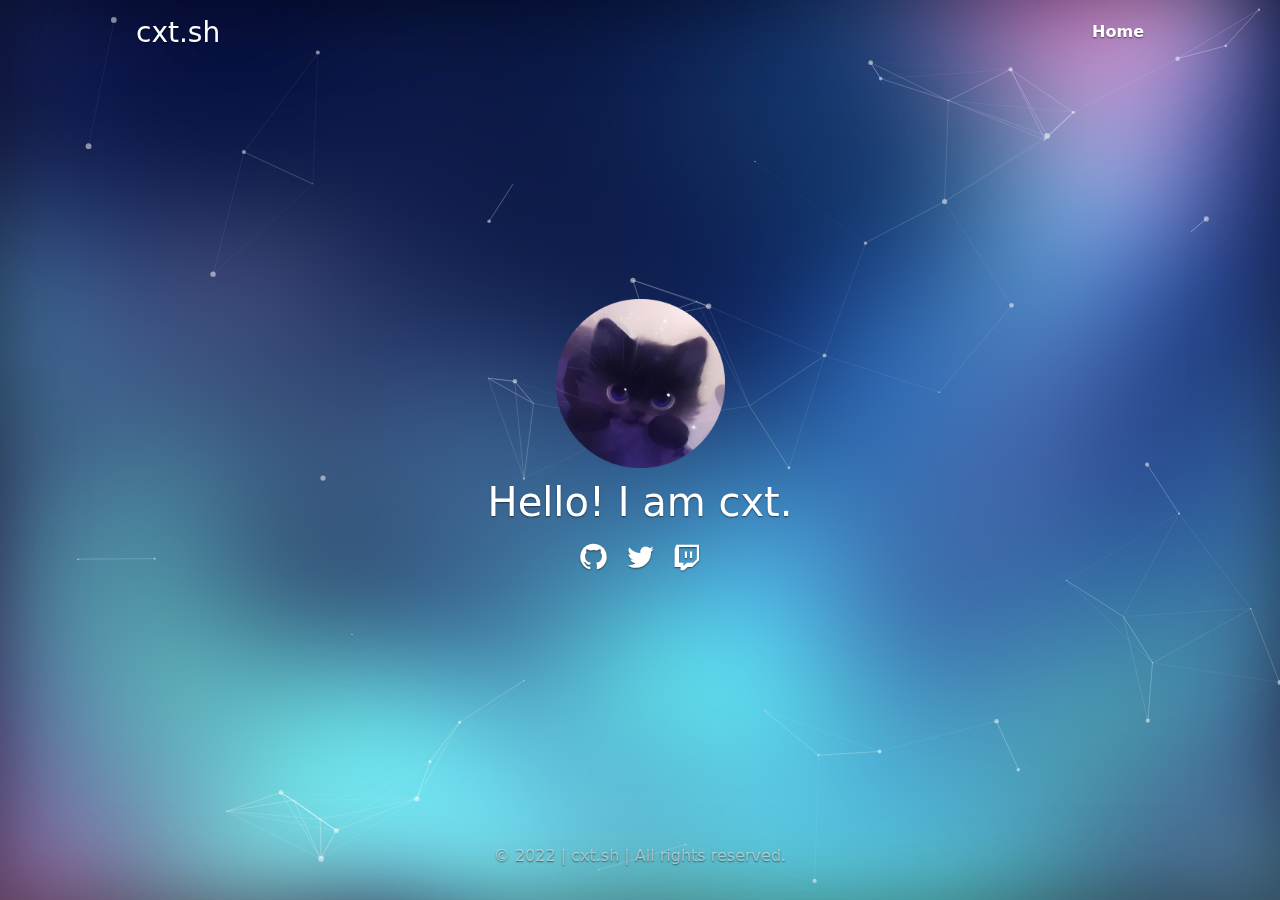
==== commit e950d97a: "Made swapping Background & PFP easier" ====
--- a/index.html
+++ b/index.html
@@ -8,7 +8,7 @@
     <meta property="og:title" content="cxt.sh" />
     <meta property="og:description" content="Official website for cxt.sh services." />
     <meta property="og:url" content="https://cxt.sh/" />
-    <meta property="og:image" content="assets/img/9ff8f5461922a0ae3b53a83a308c9dfd.png" />
+    <meta property="og:image" content="assets/img/pfp.png" />
 
     <title>cxt.sh</title>
 
@@ -64,7 +64,7 @@
       </header>
 
       <main class="px-3">
-        <img src="assets/img/9ff8f5461922a0ae3b53a83a308c9dfd.png" height="169" width="169" style="margin-bottom: 10px;">
+        <img src="assets/img/pfp.png" height="169" width="169" style="margin-bottom: 10px;">
         <h1>Hello! I am cxt.</h1>
         <p class="lead">
           <a href="https://github.com/wtfcxt"><i class="lab la-github" style="font-size: 35px; margin-top: 5px; margin-right: 5px; color: white;"></i></a>
--- a/assets/css/cover.css
+++ b/assets/css/cover.css
@@ -27,7 +27,7 @@
 
 .bg {
   /* The image used */
-  background-image: url("/assets/img/db68ed9d76cf885a05a5c2017d03d01c.jpg");
+  background-image: url("/assets/img/background.jpg");
 
   /* Full height */
   height: 100%;
@@ -80,7 +80,7 @@
  */
 
 .whitebox {
-  background-color: white; 
+  background-color: white;
   color: black;
   padding: 10px;
   border-color: black;
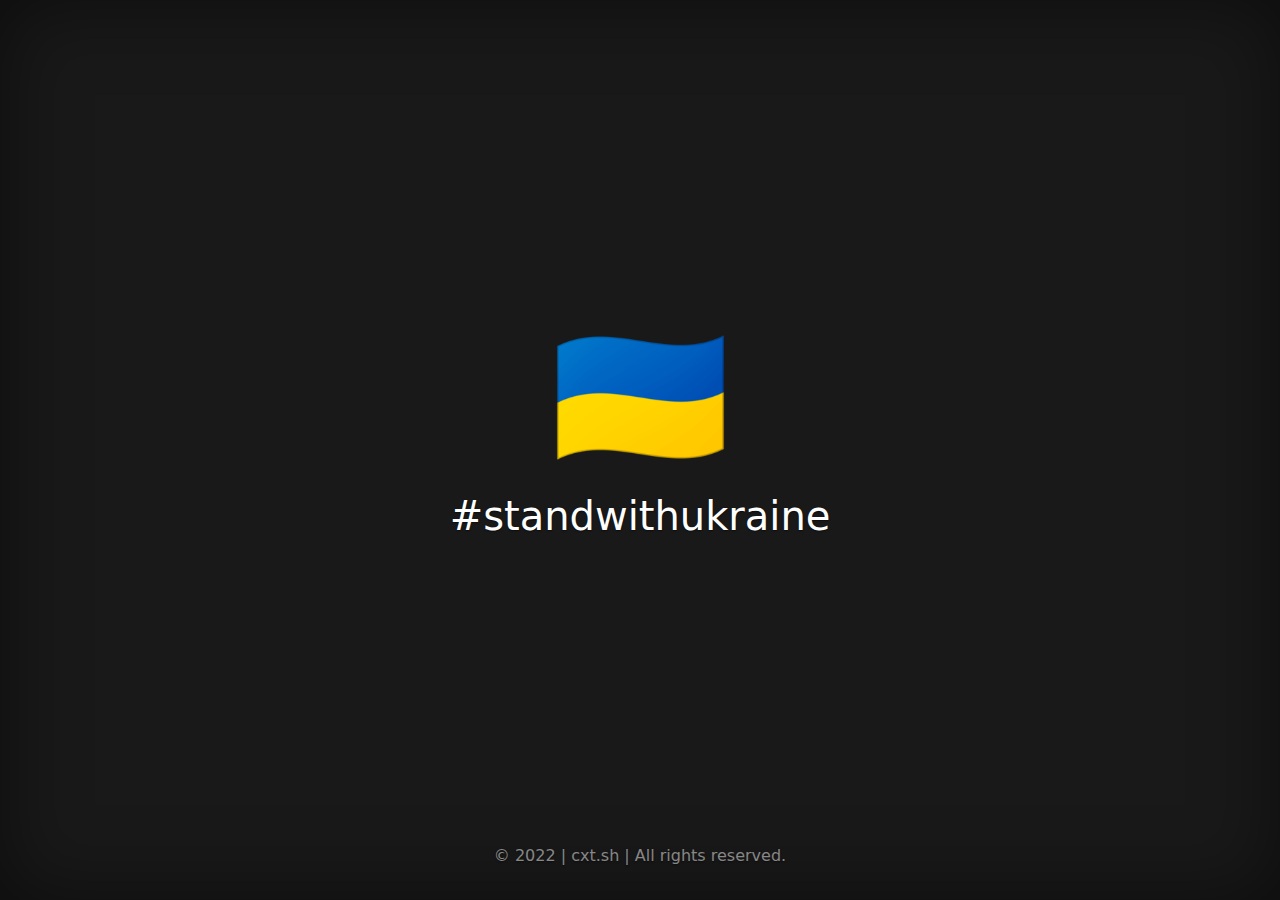
==== commit e5df089d: "Add Ukraine Files" ====
--- a/index.html
+++ b/index.html
@@ -5,29 +5,20 @@
     <meta name="viewport" content="width=device-width, initial-scale=1">
 
     <meta property="theme-color" content="#1e7eeb">
-    <meta property="og:title" content="cxt.sh" />
-    <meta property="og:description" content="Official website for cxt.sh services." />
+    <meta property="og:title" content="#standwithukraine" />
+    <meta property="og:description" content="Official cxt.sh website." />
     <meta property="og:url" content="https://cxt.sh/" />
-    <meta property="og:image" content="assets/img/pfp.png" />
+    <meta property="og:image" content="/ukraine.png" />
 
-    <title>cxt.sh</title>
+    <title>#standwithukraine</title>
 
-    <link rel="apple-touch-icon" sizes="57x57" href="/apple-icon-57x57.png">
-    <link rel="apple-touch-icon" sizes="60x60" href="/apple-icon-60x60.png">
-    <link rel="apple-touch-icon" sizes="72x72" href="/apple-icon-72x72.png">
-    <link rel="apple-touch-icon" sizes="76x76" href="/apple-icon-76x76.png">
-    <link rel="apple-touch-icon" sizes="114x114" href="/apple-icon-114x114.png">
-    <link rel="apple-touch-icon" sizes="120x120" href="/apple-icon-120x120.png">
-    <link rel="apple-touch-icon" sizes="144x144" href="/apple-icon-144x144.png">
-    <link rel="apple-touch-icon" sizes="152x152" href="/apple-icon-152x152.png">
-    <link rel="apple-touch-icon" sizes="180x180" href="/apple-icon-180x180.png">
-    <link rel="icon" type="image/png" sizes="192x192"  href="/android-icon-192x192.png">
+    <link rel="apple-touch-icon" sizes="180x180" href="/apple-touch-icon.png">
     <link rel="icon" type="image/png" sizes="32x32" href="/favicon-32x32.png">
-    <link rel="icon" type="image/png" sizes="96x96" href="/favicon-96x96.png">
     <link rel="icon" type="image/png" sizes="16x16" href="/favicon-16x16.png">
-    <link rel="manifest" href="/manifest.json">
-    <meta name="msapplication-TileColor" content="#ffffff">
-    <meta name="msapplication-TileImage" content="/ms-icon-144x144.png">
+    <link rel="manifest" href="/site.webmanifest">
+    <link rel="mask-icon" href="/safari-pinned-tab.svg" color="#5bbad5">
+    <meta name="msapplication-TileColor" content="#2b5797">
+    <meta name="theme-color" content="#ffffff">
 
     <link href="assets/line-awesome/css/line-awesome.min.css" rel="stylesheet">
     <link href="assets/css/bootstrap.min.css" rel="stylesheet">
@@ -47,30 +38,23 @@
           font-size: 3.5rem;
         }
       }
+      body { background-color: #191919; }
     </style>
 
     <link href="assets/css/cover.css" rel="stylesheet">
   </head>
   <body class="d-flex h-100 text-center text-white bg">
-    <div id="particles-js" style="z-index: 1;"></div>
     <div class="cover-container d-flex w-100 h-100 p-3 mx-auto flex-column" style="z-index: 2;">
       <header class="mb-auto">
         <div>
-          <h3 class="float-md-start mb-0">cxt.sh</h3>
           <nav class="nav nav-masthead justify-content-center float-md-end">
-            <a class="nav-link active" aria-current="page" href="#">Home</a>
           </nav>
         </div>
       </header>
 
       <main class="px-3">
-        <img src="assets/img/pfp.png" height="169" width="169" style="margin-bottom: 10px;">
-        <h1>Hello! I am cxt.</h1>
-        <p class="lead">
-          <a href="https://github.com/wtfcxt"><i class="lab la-github" style="font-size: 35px; margin-top: 5px; margin-right: 5px; color: white;"></i></a>
-          <a href="https://twitter.com/wtfcxt"><i class="lab la-twitter" style="font-size: 35px; margin-top: 5px; margin-right: 5px; color: white;"></i></a>
-          <a href="https://twitch.tv/wtfcxt"><i class="lab la-twitch" style="font-size: 35px; margin-top: 5px; color: white;"></i></a>
-        </p>
+        <img src="ukraine.png" height="169" width="169" style="margin-bottom: 10px;">
+        <h1>#standwithukraine</h1>
       </main>
 
       <footer class="mt-auto text-white-50">
--- a/assets/css/cover.css
+++ b/assets/css/cover.css
@@ -27,8 +27,6 @@
 
 .bg {
   /* The image used */
-  background-image: url("/assets/img/background.jpg");
-
   /* Full height */
   height: 100%;
 
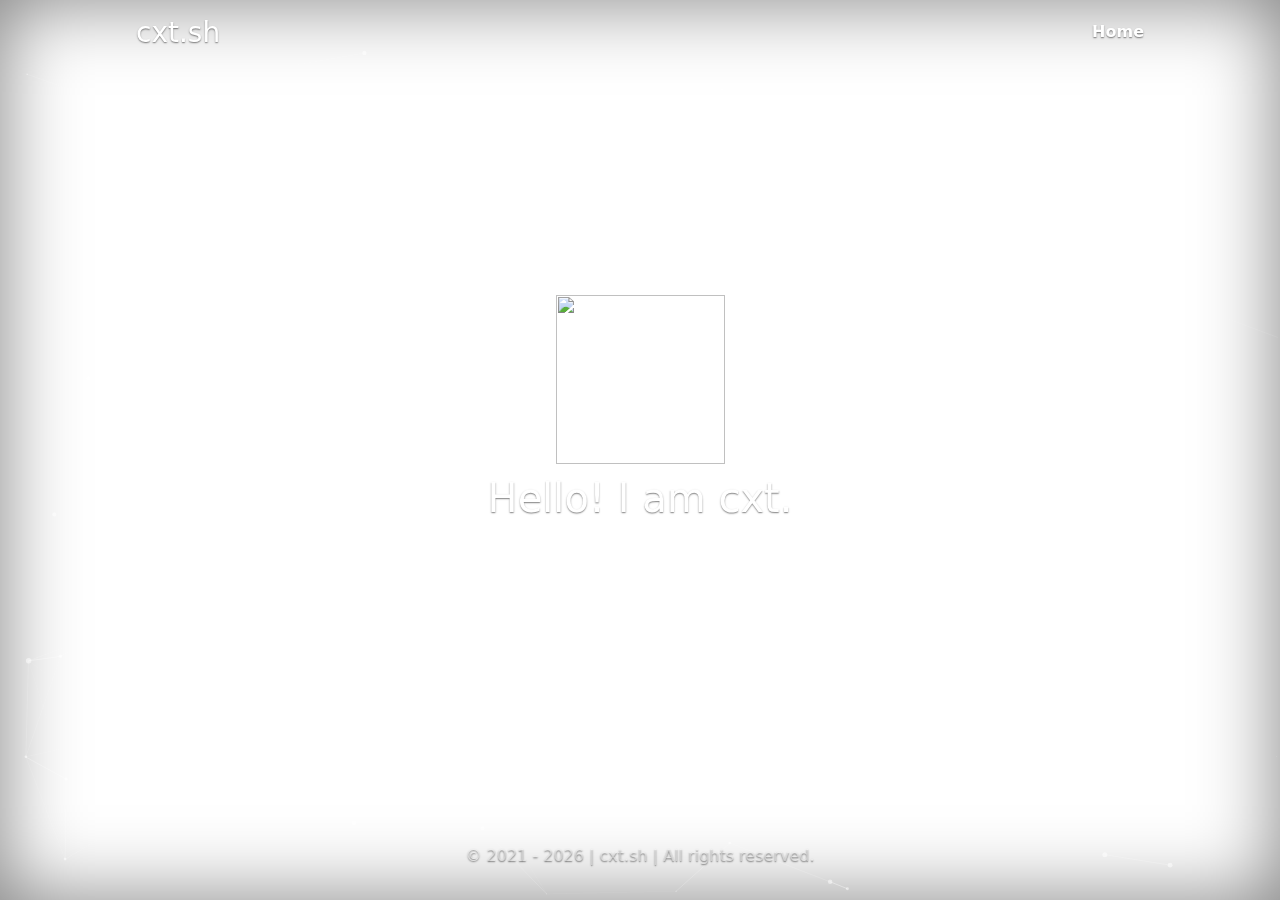
==== commit fcd578b2: "Improved Code" ====
--- a/index.html
+++ b/index.html
@@ -5,20 +5,29 @@
     <meta name="viewport" content="width=device-width, initial-scale=1">
 
     <meta property="theme-color" content="#1e7eeb">
-    <meta property="og:title" content="#standwithukraine" />
-    <meta property="og:description" content="Official cxt.sh website." />
+    <meta property="og:title" content="cxt.sh" />
+    <meta property="og:description" content="Official website for cxt.sh services." />
     <meta property="og:url" content="https://cxt.sh/" />
-    <meta property="og:image" content="/ukraine.png" />
+    <meta property="og:image" content="assets/img/pfp.png" />
 
-    <title>#standwithukraine</title>
+    <title>cxt.sh</title>
 
-    <link rel="apple-touch-icon" sizes="180x180" href="/apple-touch-icon.png">
+    <link rel="apple-touch-icon" sizes="57x57" href="/apple-icon-57x57.png">
+    <link rel="apple-touch-icon" sizes="60x60" href="/apple-icon-60x60.png">
+    <link rel="apple-touch-icon" sizes="72x72" href="/apple-icon-72x72.png">
+    <link rel="apple-touch-icon" sizes="76x76" href="/apple-icon-76x76.png">
+    <link rel="apple-touch-icon" sizes="114x114" href="/apple-icon-114x114.png">
+    <link rel="apple-touch-icon" sizes="120x120" href="/apple-icon-120x120.png">
+    <link rel="apple-touch-icon" sizes="144x144" href="/apple-icon-144x144.png">
+    <link rel="apple-touch-icon" sizes="152x152" href="/apple-icon-152x152.png">
+    <link rel="apple-touch-icon" sizes="180x180" href="/apple-icon-180x180.png">
+    <link rel="icon" type="image/png" sizes="192x192"  href="/android-icon-192x192.png">
     <link rel="icon" type="image/png" sizes="32x32" href="/favicon-32x32.png">
+    <link rel="icon" type="image/png" sizes="96x96" href="/favicon-96x96.png">
     <link rel="icon" type="image/png" sizes="16x16" href="/favicon-16x16.png">
-    <link rel="manifest" href="/site.webmanifest">
-    <link rel="mask-icon" href="/safari-pinned-tab.svg" color="#5bbad5">
-    <meta name="msapplication-TileColor" content="#2b5797">
-    <meta name="theme-color" content="#ffffff">
+    <link rel="manifest" href="/manifest.json">
+    <meta name="msapplication-TileColor" content="#ffffff">
+    <meta name="msapplication-TileImage" content="/ms-icon-144x144.png">
 
     <link href="assets/line-awesome/css/line-awesome.min.css" rel="stylesheet">
     <link href="assets/css/bootstrap.min.css" rel="stylesheet">
@@ -38,27 +47,35 @@
           font-size: 3.5rem;
         }
       }
-      body { background-color: #191919; }
     </style>
 
     <link href="assets/css/cover.css" rel="stylesheet">
   </head>
   <body class="d-flex h-100 text-center text-white bg">
+    <div id="particles-js" style="z-index: 1;"></div>
     <div class="cover-container d-flex w-100 h-100 p-3 mx-auto flex-column" style="z-index: 2;">
       <header class="mb-auto">
         <div>
+          <h3 class="float-md-start mb-0">cxt.sh</h3>
           <nav class="nav nav-masthead justify-content-center float-md-end">
+            <a class="nav-link active" aria-current="page" href="#">Home</a>
           </nav>
         </div>
       </header>
 
       <main class="px-3">
-        <img src="ukraine.png" height="169" width="169" style="margin-bottom: 10px;">
-        <h1>#standwithukraine</h1>
+        <img src="assets/img/pfp.png" height="169" width="169" style="margin-bottom: 10px;">
+        <h1>Hello! I am cxt.</h1>
+        <p class="lead">
+          <a href="https://github.com/wtfcxt"><i class="lab la-github" style="font-size: 35px; margin-top: 5px; margin-right: 5px; color: white;"></i></a>
+          <a href="https://twitter.com/wtfcxt"><i class="lab la-twitter" style="font-size: 35px; margin-top: 5px; margin-right: 5px; color: white;"></i></a>
+          <a href="https://twitch.tv/wtfcxt"><i class="lab la-twitch" style="font-size: 35px; margin-top: 5px; color: white;"></i></a>
+        </p>
       </main>
 
       <footer class="mt-auto text-white-50">
-        <p>&copy 2022 | cxt.sh | All rights reserved.</p>
+        <p>&copy 2021 - <script>document.write(/\d{4}/.exec(Date())[0])</script>
+ | cxt.sh | All rights reserved.</p>
       </footer>
 
       <script src="assets/js/bootstrap.bundle.js"></script>
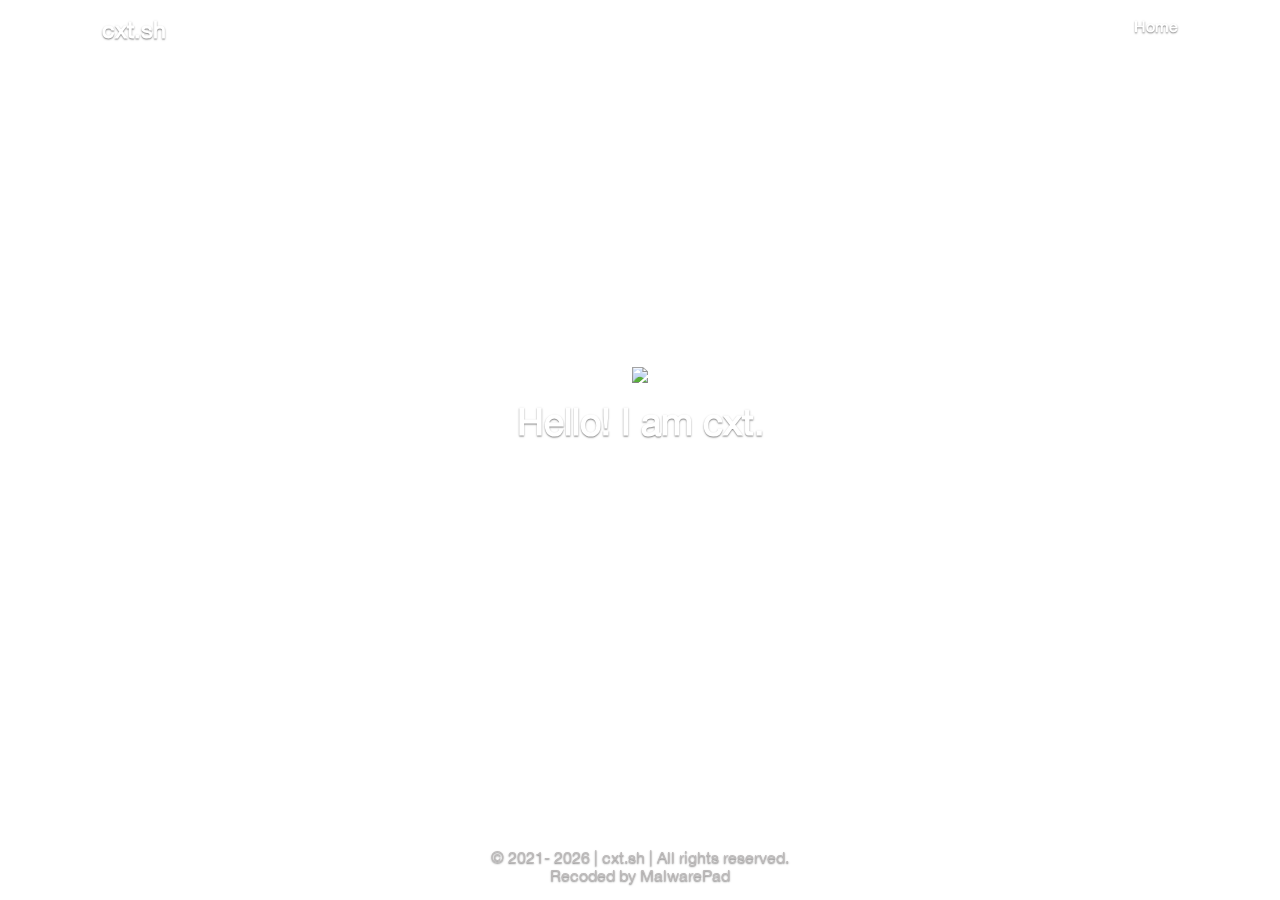
==== commit 24416121: "Recode entire website" ====
--- a/index.html
+++ b/index.html
@@ -1,9 +1,11 @@
-<!doctype html>
-<html lang="en" class="h-100">
+<!DOCTYPE html>
+<html lang="en">
   <head>
-    <meta charset="utf-8">
-    <meta name="viewport" content="width=device-width, initial-scale=1">
+    <meta charset="UTF-8" />
+    <meta http-equiv="X-UA-Compatible" content="IE=edge" />
+    <meta name="viewport" content="width=device-width, initial-scale=1.0" />
 
+    <link rel="icon" type="image/png" href="/assets/img/pfp.png">
     <meta property="theme-color" content="#1e7eeb">
     <meta property="og:title" content="cxt.sh" />
     <meta property="og:description" content="Official website for cxt.sh services." />
@@ -11,77 +13,47 @@
     <meta property="og:image" content="assets/img/pfp.png" />
 
     <title>cxt.sh</title>
+    <link rel="stylesheet" href="/assets/css/styles.css" />
+    <link
+      rel="stylesheet"
+      href="https://cdnjs.cloudflare.com/ajax/libs/font-awesome/6.1.1/css/all.min.css"
+      integrity="sha512-KfkfwYDsLkIlwQp6LFnl8zNdLGxu9YAA1QvwINks4PhcElQSvqcyVLLD9aMhXd13uQjoXtEKNosOWaZqXgel0g=="
+      crossorigin="anonymous"
+      referrerpolicy="no-referrer"
+    />
+    <link rel="stylesheet" href="/assets/css/particles.css" />
+  </head>
+  <body class="root">
+    <div id="particles-js"></div>
 
-    <link rel="apple-touch-icon" sizes="57x57" href="/apple-icon-57x57.png">
-    <link rel="apple-touch-icon" sizes="60x60" href="/apple-icon-60x60.png">
-    <link rel="apple-touch-icon" sizes="72x72" href="/apple-icon-72x72.png">
-    <link rel="apple-touch-icon" sizes="76x76" href="/apple-icon-76x76.png">
-    <link rel="apple-touch-icon" sizes="114x114" href="/apple-icon-114x114.png">
-    <link rel="apple-touch-icon" sizes="120x120" href="/apple-icon-120x120.png">
-    <link rel="apple-touch-icon" sizes="144x144" href="/apple-icon-144x144.png">
-    <link rel="apple-touch-icon" sizes="152x152" href="/apple-icon-152x152.png">
-    <link rel="apple-touch-icon" sizes="180x180" href="/apple-icon-180x180.png">
-    <link rel="icon" type="image/png" sizes="192x192"  href="/android-icon-192x192.png">
-    <link rel="icon" type="image/png" sizes="32x32" href="/favicon-32x32.png">
-    <link rel="icon" type="image/png" sizes="96x96" href="/favicon-96x96.png">
-    <link rel="icon" type="image/png" sizes="16x16" href="/favicon-16x16.png">
-    <link rel="manifest" href="/manifest.json">
-    <meta name="msapplication-TileColor" content="#ffffff">
-    <meta name="msapplication-TileImage" content="/ms-icon-144x144.png">
+    <div class="navbar">
+      <div><h3>cxt.sh</h3></div>
+      <div>
+        <a href="/" class="navbar-link"><b>Home</b></a>
+      </div>
+    </div>
 
-    <link href="assets/line-awesome/css/line-awesome.min.css" rel="stylesheet">
-    <link href="assets/css/bootstrap.min.css" rel="stylesheet">
-    <link href="assets/css/particles.css" rel="stylesheet">
+    <div class="container">
+      <img src="/assets/img/pfp.png" class="pfp" />
+      <div><h1>Hello! I am cxt.</h1></div>
+      <div class="social-container">
+        <a href="https://github.com/wtfcxt"><i class="fa-brands fa-github fa-2xl"></i></a>
+        <a href="https://twitter.com/wtfcxt"><i class="fa-brands fa-twitter fa-2xl"></i></a>
+        <a href="https://twitch.tv/wtfcxt"><i class="fa-brands fa-twitch fa-2xl"></i></a>
+      </div>
+    </div>
 
-    <style>
-      .bd-placeholder-img {
-        font-size: 1.125rem;
-        text-anchor: middle;
-        -webkit-user-select: none;
-        -moz-user-select: none;
-        user-select: none;
-      }
+    <div class="copyright">
+      <p>
+        &copy; 2021-
+        <script>
+          document.write(new Date().getFullYear());
+        </script>
+        | cxt.sh | All rights reserved.</br>Recoded by <a href="https://malwarepad.com/">MalwarePad</a>
+      </p>
+    </div>
 
-      @media (min-width: 768px) {
-        .bd-placeholder-img-lg {
-          font-size: 3.5rem;
-        }
-      }
-    </style>
-
-    <link href="assets/css/cover.css" rel="stylesheet">
-  </head>
-  <body class="d-flex h-100 text-center text-white bg">
-    <div id="particles-js" style="z-index: 1;"></div>
-    <div class="cover-container d-flex w-100 h-100 p-3 mx-auto flex-column" style="z-index: 2;">
-      <header class="mb-auto">
-        <div>
-          <h3 class="float-md-start mb-0">cxt.sh</h3>
-          <nav class="nav nav-masthead justify-content-center float-md-end">
-            <a class="nav-link active" aria-current="page" href="#">Home</a>
-          </nav>
-        </div>
-      </header>
-
-      <main class="px-3">
-        <img src="assets/img/pfp.png" height="169" width="169" style="margin-bottom: 10px;">
-        <h1>Hello! I am cxt.</h1>
-        <p class="lead">
-          <a href="https://github.com/wtfcxt"><i class="lab la-github" style="font-size: 35px; margin-top: 5px; margin-right: 5px; color: white;"></i></a>
-          <a href="https://twitter.com/wtfcxt"><i class="lab la-twitter" style="font-size: 35px; margin-top: 5px; margin-right: 5px; color: white;"></i></a>
-          <a href="https://twitch.tv/wtfcxt"><i class="lab la-twitch" style="font-size: 35px; margin-top: 5px; color: white;"></i></a>
-        </p>
-      </main>
-
-      <footer class="mt-auto text-white-50">
-        <p>&copy 2021 - <script>document.write(/\d{4}/.exec(Date())[0])</script>
- | cxt.sh | All rights reserved.</p>
-      </footer>
-
-      <script src="assets/js/bootstrap.bundle.js"></script>
-      <script src="assets/js/particles.min.js"></script>
-      <script src="assets/js/particles.js"></script>
-      <script src="assets/js/stats.min.js"></script>
-    </div>
+    <script src="/assets/js/particles.min.js"></script>
+    <script src="/assets/js/particles.js"></script>
   </body>
 </html>
--- a/assets/css/styles.css
+++ b/assets/css/styles.css
@@ -0,0 +1,224 @@
+/*
+* Source code written by Panagiotis Kalos for cxt's website
+* Author's website: https://malwarepad.com/
+*/
+
+@font-face {
+	font-family: 'Helvetica Neue';
+	src: url('/assets/ttf/helveticaneue.ttf');
+} /* Add Bootstrap's font */
+
+body {
+	--accent-color: #007bff;
+	--text-color: white;
+	--article-sep-color: rgb(0, 0, 0, 0.5);
+	--copyright-color: rgb(189, 186, 186);
+	--pfp-radius: 0; /* Change to 5 rem to profile-crop */
+}
+
+html, body {
+    height: 100%;
+	text-shadow: 0 0.05rem 0.1rem rgb(0 0 0 / 50%);
+} /* height and text shadow */
+
+body {
+    margin: 0;
+    padding: 0;
+	background-image: url("/assets/img/background.jpg");
+	background-size: cover;
+	background-repeat: no-repeat;
+	color: var(--text-color);
+	font-family: "Helvetica Neue", Arial, sans-serif;
+	padding-left: 8%;
+	padding-right: 8%;
+	overflow-x: hidden;
+} /* Body properties */
+
+/* No decorations for links (a) */
+
+a:link,
+a:visited,
+a:active {
+    text-decoration: none;
+	color: var(--text-color);
+}
+
+a:hover {
+    text-decoration: underline;
+}
+
+/* Bootstrap-like styling for headings */
+
+h1, h2, h3, h4, h5, h6, .h1, .h2, .h3, .h4, .h5, .h6 {
+    margin-top: 0;
+    margin-bottom: 0;
+}
+
+h1 {
+	font-size: calc(1.375rem + 1.2vw);
+}
+
+h3 {
+	font-size: calc(1.3rem + .2vw);
+}
+
+/* Body flexin */
+
+.root {
+	display: flex;
+	flex-direction: column;
+	justify-content: space-between;
+}
+
+/* Navbar (Navigation pane on top) */
+
+.navbar {
+	display: flex;
+	flex-direction: row;
+	justify-content: space-between;
+}
+
+.navbar div {
+	padding-top: 1rem;
+}
+
+.navbar div a {
+	text-decoration: none;
+	color: var(--text-color);
+}
+
+.navbar-link {
+	font-size: 1rem;
+	line-height: 1.35rem;
+}
+
+/* Root page container */
+
+.container {
+	display: flex;
+	justify-content: center;
+	align-items: center;
+	flex-direction: column;
+}
+
+.container div {
+	margin-bottom: 1rem;
+}
+
+.container:last-child {
+	margin-bottom: 0 !important;
+}
+
+/* Home page social links (fa icon-links) */
+
+.social-container i {
+	padding-left: 0.3rem;
+	padding-right: 0.3rem;
+	font-size: 1.7rem;
+}
+
+/* cxt pfp */
+
+.pfp {
+	border-radius: var(--pfp-radius);
+	max-width: 169px;
+	max-height: 169px;
+	margin-bottom: 1rem;
+}
+
+/* Copyright notice on the bottom of the page */
+
+.copyright {
+	display: flex;
+	text-align: center;
+	justify-content: center;
+	color: var(--copyright-color);
+}
+
+.copyright a {
+	color: var(--copyright-color);
+}
+
+/* Black faded background with 0.5 transparency */
+
+.article-bg {
+	position: absolute;
+	top: 0;
+	left: 0;
+	background-color: var(--article-sep-color);
+	z-index: -1;
+	width: 100%;
+	height: 100%;
+}
+
+/* Standard template stuff */
+
+button {
+	border: none;
+	border-radius: 0.3rem;
+	padding: 5px;
+	background-color: var(--accent-color);
+    border-color: var(--accent-color);
+	font-size: larger;
+	color: var(--text-color);
+	transition: 0.2s;
+}
+
+button:hover {
+	border-width: 2rem;
+	border-radius: 1rem;
+	cursor: pointer;
+	transition: 0.2s;
+}
+
+table tr th {
+	font-weight: bold;
+}
+
+li::marker {
+	color: var(--accent-color);
+	font-size: 1.5em;
+}
+
+table {
+	border-collapse: collapse;
+}
+
+table td, th {
+	border: 0.15em solid var(--accent-color);
+	padding: 5px;
+}
+
+.split-col {
+	display: flex;
+	flex-direction: column;
+}
+
+.split-row {
+	display: flex;
+	flex-direction: row;
+}
+
+.split-row div {
+	padding-right: 2.5rem;
+}
+
+.split-row div:last-child {
+	padding-right: 0 !important;
+}
+
+.pm-l {
+	padding-bottom: 5px;
+}
+
+/* Mobile view */
+
+@media only screen and (max-width: 800px) {
+	.split-row { /* Disable splitting rows when using mobile */
+		display: block;
+	}
+
+	.split-row div { /* Disable padding-right since splitting rows is disabled */
+		padding-right: 0;
+	}
+}
--- a/assets/css/particles.css
+++ b/assets/css/particles.css
@@ -1,3 +1,9 @@
+#particles-js {
+	z-index: -1; 
+	position: absolute; 
+	left: 0; 
+	right: 0;
+}
+
 /* ---- reset ---- */ canvas{ display: block; vertical-align: bottom; } /* ---- particles.js container ---- */ #particles-js{ position:absolute; width: 100%; height: 100%; background-repeat: no-repeat; background-size: cover; background-position: 50% 50%; } /* ---- stats.js ---- */ .count-particles{ background: #000022; position: absolute; top: 48px; left: 0; width: 80px; color: #13E8E9; font-size: .8em; text-align: left; text-indent: 4px; line-height: 14px; padding-bottom: 2px; font-family: Helvetica, Arial, sans-serif; font-weight: bold; } .js-count-particles{ font-size: 1.1em; } #stats, .count-particles{ -webkit-user-select: none; margin-top: 5px; margin-left: 5px; } #stats{ border-radius: 3px 3px 0 0; overflow: hidden; } .count-particles{ border-radius: 0 0 3px 3px; }
 
-
